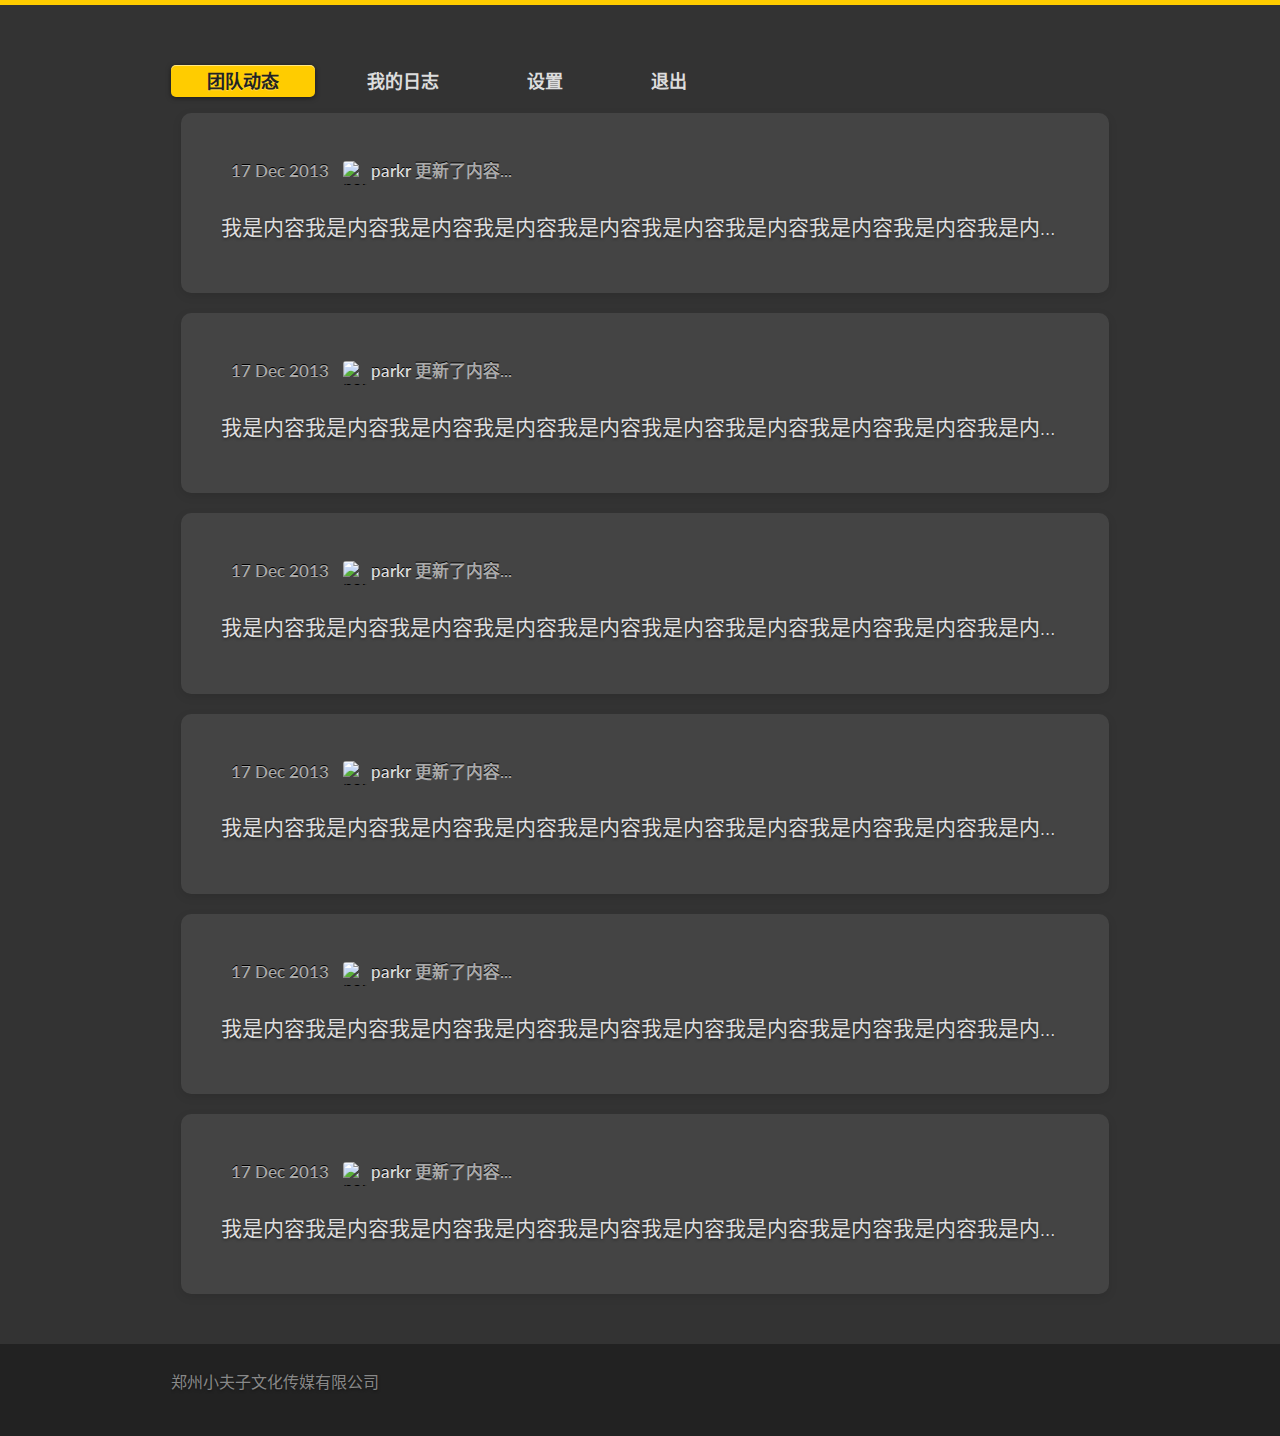
==== index.html @ 66d88992 "ccg" ====
<!DOCTYPE HTML>
<html lang="zh-CN">
<head>
    <meta charset="UTF-8">
    <title>团队动态</title>
    <meta name="viewport" content="width=device-width,initial-scale=1">
    <link rel="alternate" type="application/rss+xml" title="Jekyll • Simple, blog-aware, static sites - Feed" href="/feed.xml" />
    <link rel="alternate" type="application/atom+xml" title="Recent commits to Jekyll’s master branch" href="https://github.com/jekyll/jekyll/commits/master.atom" />
    <link href='http://fonts.googleapis.com/css?family=Lato:100,300,400,700,900,100italic,300italic,400italic,700italic,900italic' rel='stylesheet' type='text/css'>
    <link href='http://fonts.googleapis.com/css?family=Arizonia' rel='stylesheet' type='text/css'>
    <link rel="stylesheet" href="css/css.css" />

    <!--<link rel="icon" type="image/png" href="/favicon.png" />-->
    <script src="js/modernizr.js"></script>
</head>


<body class="wrap">
<header>

    <nav class="mobile-nav show-on-mobiles">

        <ul>
            <li class="current">
                <a href="index.html">团队动态</a>
            </li>
            <li class="">
                <a href="index1.html">我的日志 </a>
            </li>
            <li class="">
                <a href="index3.html">设置</a>
            </li>
            <li class="">
                <a href="login.html">退出</a>
            </li>
        </ul>

    </nav>
    <div class="grid">
        <nav class="main-nav unit two-thirds hide-on-mobiles">
            <ul>
                
                <li class="current">
                    <a href="index.html">团队动态</a>
                </li>
                <li class="">
                    <a href="index1.html">我的日志</a>
                </li>
                <li class="">
                    <a href="index3.html">设置</a>
                </li>
                <li class="">
                    <a href="login.html">退出</a>
                </li>
            </ul>

        </nav>
    </div>
</header>


<section class="news">

    <div class="grid">
        <div class="unit four-fifths">

            <article>
                <div class="post-meta">
    <span class="post-date">
      17 Dec 2013
    </span>
                    <a href="#" class="post-author">
                        <img src="https://github.com/parkr.png" class="avatar" alt="parkr"/>
                        parkr
                    </a>
                    <span>
                        更新了内容...
                    </span>
                </div>
                <div class="post-content">
                    <p class="index"> <a href="page.html">我是内容我是内容我是内容我是内容我是内容我是内容我是内容我是内容我是内容我是内容我是内容</a> </p>

                </div>
            </article>
        </div>

        <div class="clear"></div>
    </div>
    <div class="grid">
        <div class="unit four-fifths">

            <article>
                <div class="post-meta">
    <span class="post-date">
      17 Dec 2013
    </span>
                    <a href="#" class="post-author">
                        <img src="https://github.com/parkr.png" class="avatar" alt="parkr"/>
                        parkr
                    </a>
                    <span>
                        更新了内容...
                    </span>
                </div>
                <div class="post-content">
                    <p class="index"> <a href="page.html">我是内容我是内容我是内容我是内容我是内容我是内容我是内容我是内容我是内容我是内容我是内容</a> </p>

                </div>
            </article>
        </div>

        <div class="clear"></div>
    </div>
    <div class="grid">
        <div class="unit four-fifths">

            <article>
                <div class="post-meta">
    <span class="post-date">
      17 Dec 2013
    </span>
                    <a href="#" class="post-author">
                        <img src="https://github.com/parkr.png" class="avatar" alt="parkr"/>
                        parkr
                    </a>
                    <span>
                        更新了内容...
                    </span>
                </div>
                <div class="post-content">
                    <p class="index"> <a href="page.html">我是内容我是内容我是内容我是内容我是内容我是内容我是内容我是内容我是内容我是内容我是内容</a> </p>

                </div>
            </article>
        </div>

        <div class="clear"></div>
    </div>
    <div class="grid">
        <div class="unit four-fifths">

            <article>
                <div class="post-meta">
    <span class="post-date">
      17 Dec 2013
    </span>
                    <a href="#" class="post-author">
                        <img src="https://github.com/parkr.png" class="avatar" alt="parkr"/>
                        parkr
                    </a>
                    <span>
                        更新了内容...
                    </span>
                </div>
                <div class="post-content">
                    <p class="index"> <a href="page.html">我是内容我是内容我是内容我是内容我是内容我是内容我是内容我是内容我是内容我是内容我是内容</a> </p>

                </div>
            </article>
        </div>

        <div class="clear"></div>
    </div>
    <div class="grid">
        <div class="unit four-fifths">

            <article>
                <div class="post-meta">
    <span class="post-date">
      17 Dec 2013
    </span>
                    <a href="#" class="post-author">
                        <img src="https://github.com/parkr.png" class="avatar" alt="parkr"/>
                        parkr
                    </a>
                    <span>
                        更新了内容...
                    </span>
                </div>
                <div class="post-content">
                    <p class="index"> <a href="page.html">我是内容我是内容我是内容我是内容我是内容我是内容我是内容我是内容我是内容我是内容我是内容</a> </p>

                </div>
            </article>
        </div>

        <div class="clear"></div>
    </div>
    <div class="grid">
        <div class="unit four-fifths">

            <article>
                <div class="post-meta">
    <span class="post-date">
      17 Dec 2013
    </span>
                    <a href="#" class="post-author">
                        <img src="https://github.com/parkr.png" class="avatar" alt="parkr"/>
                        parkr
                    </a>
                    <span>
                        更新了内容...
                    </span>
                </div>
                <div class="post-content">
                    <p class="index"> <a href="page.html">我是内容我是内容我是内容我是内容我是内容我是内容我是内容我是内容我是内容我是内容我是内容</a> </p>

                </div>
            </article>
        </div>

        <div class="clear"></div>
    </div>


</section>



<footer>
    <div class="grid">
        <div class="unit one-third center-on-mobiles">
            <p>郑州小夫子文化传媒有限公司</p>
            <p></p>
        </div>

    </div>
</footer>

<script type="text/javascript">
    var _bdhmProtocol = (("https:" == document.location.protocol) ? " https://" : " http://");
    document.write(unescape("%3Cscript src='" + _bdhmProtocol + "hm.baidu.com/h.js%3F4f5296419f5b6430c71afcd002cad453' type='text/javascript'%3E%3C/script%3E"));
</script>


</body>
</html>
---- css/css.css ----
/*                *\
 * $normalize.css *
\*                */
/*! normalize.css v2.1.3 | MIT License | git.io/normalize */article,aside,details,figcaption,figure,footer,header,hgroup,main,nav,section,summary{display:block}audio,canvas,video{display:inline-block}audio:not([controls]){display:none;height:0}[hidden],template{display:none}html{font-family:sans-serif;-ms-text-size-adjust:100%;-webkit-text-size-adjust:100%}body{margin:0}a{background:transparent}a:focus{outline:thin dotted}a:active,a:hover{outline:0}h1{font-size:2em;margin:0.67em 0}abbr[title]{border-bottom:1px dotted}b,strong{font-weight:bold}dfn{font-style:italic}hr{-moz-box-sizing:content-box;box-sizing:content-box;height:0}mark{background:#ff0;color:#000}code,kbd,pre,samp{font-family:monospace, serif;font-size:1em}pre{white-space:pre-wrap}q{quotes:"\201C" "\201D" "\2018" "\2019"}small{font-size:80%}sub,sup{font-size:75%;line-height:0;position:relative;vertical-align:baseline}sup{top:-0.5em}sub{bottom:-0.25em}img{border:0}svg:not(:root){overflow:hidden}figure{margin:0}fieldset{border:1px solid #c0c0c0;margin:0 2px;padding:0.35em 0.625em 0.75em}legend{border:0;padding:0}button,input,select,textarea{font-family:inherit;font-size:100%;margin:0}button,input{line-height:normal}button,select{text-transform:none}button,html input[type="button"],input[type="reset"],input[type="submit"]{-webkit-appearance:button;cursor:pointer}button[disabled],html input[disabled]{cursor:default}input[type="checkbox"],input[type="radio"]{box-sizing:border-box;padding:0}input[type="search"]{-webkit-appearance:textfield;-moz-box-sizing:content-box;-webkit-box-sizing:content-box;box-sizing:content-box}input[type="search"]::-webkit-search-cancel-button,input[type="search"]::-webkit-search-decoration{-webkit-appearance:none}button::-moz-focus-inner,input::-moz-focus-inner{border:0;padding:0}textarea{overflow:auto;vertical-align:top}table{border-collapse:collapse;border-spacing:0}

/*                *\
 * $gridism.css   *
\*                */
/*
 * Gridism
 * A simple, responsive, and handy CSS grid by @cobyism
 * https://github.com/cobyism/gridism
 */

/* Preserve some sanity */
.grid,
.unit {
    -webkit-box-sizing: border-box;
    -moz-box-sizing: border-box;
    box-sizing: border-box;
}

/* Set up some rules to govern the grid */
.grid {
    display: block;
    clear: both;
}
.grid .unit {
    float: left;
    width: 100%;
    padding: 10px;
}

/* This ensures the outer gutters are equal to the (doubled) inner gutters. */
.grid .unit:first-child { padding-left: 20px; }
.grid .unit:last-child { padding-right: 20px; }

/* Nested grids already have padding though, so let鈥檚 nuke it */
.unit .unit:first-child { padding-left: 0; }
.unit .unit:last-child { padding-right: 0; }
.unit .grid:first-child > .unit { padding-top: 0; }
.unit .grid:last-child > .unit { padding-bottom: 0; }

/* Let people nuke the gutters/padding completely in a couple of ways */
.no-gutters .unit,
.unit.no-gutters {
    padding: 0 !important;
}

/* Wrapping at a maximum width is optional */
.wrap .grid,
.grid.wrap {
    max-width: 978px;
    margin: 0 auto;
}

/* Width classes also have shorthand versions numbered as fractions
 * For example: for a grid unit 1/3 (one third) of the parent width,
 * simply apply class="w-1-3" to the element. */
.grid .whole,          .grid .w-1-1 { width: 100%; }
.grid .half,           .grid .w-1-2 { width: 50%; }
.grid .one-third,      .grid .w-1-3 { width: 33.3332%; }
.grid .two-thirds,     .grid .w-2-3 { width: 66.6665%; }
.grid .one-quarter,    .grid .w-1-4 { width: 25%; }
.grid .three-quarters, .grid .w-3-4 { width: 75%; }
.grid .one-fifth,      .grid .w-1-5 { width: 40%; }
.grid .two-fifths,     .grid .w-2-5 { width: 60%; }
.grid .three-fifths,   .grid .w-3-5 { width: 80%; }
.grid .four-fifths,    .grid .w-4-5 { width: 100%; }
.grid .golden-small,   .grid .w-g-s { width: 38.2716%; } /* Golden section: smaller piece */
.grid .golden-large,   .grid .w-g-l { width: 61.7283%; } /* Golden section: larger piece */

/* Utility classes */
.align-center { text-align: center; }
.align-left   { text-align: left; }
.align-right  { text-align: right; }
.pull-left    { float: left; }
.pull-right   { float: right; }

.show-on-mobiles {
    display: none;
}

/* Responsive Stuff */
@media screen and (max-width: 568px) {
    /* Stack anything that isn鈥檛 full-width on smaller screens */
    .grid .unit {
        width: 100% !important;
        padding-left: 20px;
        padding-right: 20px;
    }
    .unit .grid .unit {
        padding-left: 0px;
        padding-right: 0px;
    }

    /* Sometimes, you just want to be different on small screens */
    .center-on-mobiles {
        text-align: center !important;
    }
    .hide-on-mobiles {
        display: none !important;
    }
    .show-on-mobiles {
        display: block !important;
    }
    a .show-on-mobiles {
        display: inline !important;
    }
}

/* Expand the wrap a bit further on larger screens */
/*@media screen and (min-width: 1180px) {
  .wrap .grid {
    max-width: 1180px;
    margin: 0 auto;
  }
}*/

/*                *\
 * $style.css     *
\*                */
/* Base */

* {
    box-sizing: border-box;
    -webkit-box-sizing: border-box;
    -moz-box-sizing: border-box;
}

body {
    font-family: Lato, 'Helvetica Neue', Helvetica, Arial, sans-serif;
    font-size: 21px;
    font-weight: 300;
    color: #ddd;
    background: #333;
    border-top: 5px solid #fc0;
    box-shadow: inset 0 3px 30px rgba(0,0,0,.3);
    text-shadow: 0 1px 3px rgba(0,0,0,.5);
}

.clear {
    display: block;
}

.clear:after {
    content: " ";
    display: block;
    height: 0;
    clear: both;
    visibility: hidden;
}

/* Sections */

body > header, body > section, body > footer {
    float: left;
    width: 100%;
    clear: both;
}

/* Header */

body > header h1, body > header nav {
    display: inline-block;
}

body > header h1 span {
    display: none;
}

nav ul {
    padding: 0;
    margin: 0;
}

nav li {
    display: inline-block;
}

.main-nav {
    margin-top: 52px;
}

.main-nav li {
    margin-right: 10px;
}

.main-nav li a {
    border-radius: 5px;
    font-weight: 800;
    font-size: 14px;
    padding: 0.5em 1em;
    text-shadow: none;
    text-transform: uppercase;
    transition: all .25s;
    -moz-transition: all .25s;
    -webkit-transition: all .25s;
}

.main-nav li a:hover {
    background: #252525;
    box-shadow: inset 0 1px 3px rgba(0,0,0,.5), 0 1px 0 rgba(255,255,255,.1);
    text-shadow: 0 1px 3px rgba(0,0,0,.5);
}

.main-nav li.current a {
    background: #fc0;
    color: #222;
    box-shadow: inset 0 1px 0 rgba(255,255,255,.5), 0 1px 5px rgba(0,0,0,.5);
    text-shadow: 0 1px 0 rgba(255,255,255,.3);
}

.mobile-nav ul {
    overflow: hidden;
    width: 100%;
    display: table;
}

.mobile-nav a {
    float: left;
    width: 100%;
    background: #333;
    color: #fc0;
    text-align: center;
    text-transform: uppercase;
    font-size: 14px;
    font-weight: 800;
    padding: 5px;
    border-radius: 5px;
}

.mobile-nav .current a {
    background: #fc0;
    color: #222;
    box-shadow: inset 0 1px 0 rgba(255,255,255,.5), 0 1px 5px rgba(0,0,0,.5);
    text-shadow: 0 1px 0 rgba(255,255,255,.3);
}

.mobile-nav li {
    display: table-cell;
    width: 25%;
    padding: 8px;
}

@media (max-width: 768px){
    .main-nav ul {
        text-align: right;
    }
}
@media (max-width: 830px){
    .main-nav .show-on-mobiles {
        display: inline;
    }
    .main-nav .hide-on-mobiles {
        display: none;
    }
}

/* Footer */

body > footer {
    background: #222;
    font-size: 16px;
    padding-bottom: 5px;
    color: #888;
    margin-top: 40px;
}

body > footer a {
    color: #fff;
}

body > footer .align-right p, body > footer img {
    display: inline-block;
}

body > footer img {
    position: relative;
    top: 8px;
    margin-left: 5px;
    width: 100px;
    height: 30px;
    opacity: .8;
    padding: 1px;
    -webkit-transition: opacity .2s;
    -moz-transition: opacity .2s;
    transition: opacity .2s;
}

body > footer a:hover img {
    opacity: 1;
}

@media (max-width: 568px){
    footer .one-third p {
        margin-bottom: 0;
    }
    footer .two-thirds p {
        margin-top: -20px;
    }
}

/* Intro */

.intro .unit {
    padding: 10px 0 40px;
}

.intro p {
    font-size: 1.75em;
    line-height: 1em;
    margin: 0;
}

@media (min-width: 569px){
    .intro p {
        font-size: 3.2em;
    }
}

/* Quickstart */

.quickstart {
    background: #3F1F1F;
    color: #fff;
    margin: 60px 0;
    box-shadow: inset 0 3px 10px rgba(0,0,0,.4);
}

.quickstart .content {
    padding: 0px 0;
}

.quickstart h4 {
    font-size: 24px;
    line-height: 24px;
    margin-top: 20px;
    text-shadow: 0 1px 3px rgba(0,0,0,.8);
}

.quickstart .code {
    font-size: 12px;
    display: block;
    margin: 0 0 -30px;
}

@media (min-width: 768px){
    .quickstart .code {
        font-size: 18px;
        margin: -30px 0;
        float: right;
    }
    .quickstart h4 {
        margin: 50px 0 0;
        text-align: center;
    }
}

/* Code */

.quickstart .code {
    display: block;
    padding: 0;
    font-family: Menlo, Consolas, "Courier New", Courier, "Liberation Mono", monospace;
    line-height: 1.3em;
}

.quickstart .code .title {
    display: block;
    text-align: center;
    margin: 0 20px;
    padding: 5px 0;
    border-radius: 5px 5px 0 0;
    box-shadow: 0 3px 10px rgba(0,0,0,.5);
    font-family: 'Helvetica Neue', Helvetica, Arial, sans-serif;
    font-size: 16px;
    font-weight: normal;
    color: #444;
    text-shadow: 0 1px 0 rgba(255,255,255,.5);
    background: #f7f7f7;
    background: url([data-uri]);
    background: -moz-linear-gradient(top,  #f7f7f7 0%, #cfcfcf 7%, #aaaaaa 100%);
    background: -webkit-gradient(linear, left top, left bottom, color-stop(0%,#f7f7f7), color-stop(7%,#cfcfcf), color-stop(100%,#aaaaaa));
    background: -webkit-linear-gradient(top,  #f7f7f7 0%,#cfcfcf 7%,#aaaaaa 100%);
    background: -o-linear-gradient(top,  #f7f7f7 0%,#cfcfcf 7%,#aaaaaa 100%);
    background: -ms-linear-gradient(top,  #f7f7f7 0%,#cfcfcf 7%,#aaaaaa 100%);
    background: linear-gradient(top,  #f7f7f7 0%,#cfcfcf 7%,#aaaaaa 100%);
    filter: progid:DXImageTransform.Microsoft.gradient( startColorstr='#f7f7f7', endColorstr='#aaaaaa',GradientType=0 );
    border-bottom: 1px solid #111;
}

.quickstart .code .shell {
    padding: 20px;
    text-shadow: none;
    margin: 0 20px;
    background: #3d3d3d;
    border-radius: 0 0 5px 5px;
    box-shadow: 0 5px 30px rgba(0,0,0,.3);
}

.quickstart .code .line {
    display: block;
    margin: 0;
    padding: 0;
}

.quickstart .code .line span {
    display: inline-block;
}

.quickstart .code .path {
    color: #87ceeb;
    -webkit-user-select: none;  /* Chrome all / Safari all */
    -moz-user-select: none;     /* Firefox all */
    -ms-user-select: none;      /* IE 10+ */
    -o-user-select: none;
    user-select: none;
}

.quickstart .code .prompt {
    color: #cd5c5c;
    -webkit-user-select: none;  /* Chrome all / Safari all */
    -moz-user-select: none;     /* Firefox all */
    -ms-user-select: none;      /* IE 10+ */
    -o-user-select: none;
    user-select: none;
}

.quickstart .code .command {
    color: #f0e68c;
}

.quickstart .code .output {
    color: #888;
}

/* Free Hosting */

.free-hosting .pane {
    background: #444;
    border-radius: 10px;
    text-shadow: none;
    position: relative;
    padding: 0 20px 30px;
}

.free-hosting img {
    margin: -30px 0 0;
    width: 180px;
    height: 150px;
}

.free-hosting h2 {
    font-size: 28px;
}

.free-hosting p,
.free-hosting a {
    font-size: 16px;
}

.free-hosting p {
    margin: .75em 0;
}

@media (min-width: 768px){
    .free-hosting img {
        float: left;
        margin: -20px -30px -30px -50px;
        width: 300px;
        height: 251px;
    }
    .free-hosting .pane-content {
        margin-top: 35px;
        padding-right: 30px;
    }
    .free-hosting p,
    .free-hosting a {
        font-size: 18px;
    }
    .free-hosting .pane:after {
        content: " ";
        float: right;
        background: url(../img/footer-arrow.png) top left no-repeat;
        width: 73px;
        height: 186px;
        position: absolute;
        right: 0;
        bottom: -30px;
    }
}

/* Article - Used for both docs and news */


article {
    background: #444;
    border-radius: 10px;
    padding: 20px;
    margin: 0 10px;
    box-shadow: 0 3px 10px rgba(0,0,0,.1);
    font-size: 16px;
}

@media (max-width: 480px){
    article ul {
        padding-left: 20px;
    }
}

@media (max-width: 568px){
    article {
        margin: 0;
    }
}

@media (min-width: 768px){
    article {
        padding: 40px 40px 30px;
        font-size: 21px;
    }
}

/* Right-side nav - used by both docs and news */

aside {
    padding-top: 30px;
}

aside h4 {
    text-transform: uppercase;
    font-size: 14px;
    font-weight: 700;
    padding: 0 0 10px 30px;
    margin-left: -30px;
    display: inline-block;
    border-bottom: 1px solid #c00;
}

aside ul {
    padding-left: 0;
}

aside ul:first-child {
    margin-top: 0;
}

aside li {
    list-style-type: none;
}

aside li a {
    font-size: 16px;
    position: relative
}

aside li.current a:before {
    content: "";
    border-color: transparent transparent transparent #444;
    border-style: solid;
    border-width: 10px;
    width: 0;
    height: 0;
    position: absolute;
    top: 0;
    left: -30px;
}

/* Documentation */

.docs article {
    min-height: 800px;
}

.docs .content {
    padding: 0;
}

.section-nav {
    text-align: center;
    padding-top: 40px;
    position: relative;
    background: url(../img/article-footer.png) top center no-repeat;
    margin: 40px -20px 10px;
}

.section-nav > div {
    width: 49.5%;
}

.section-nav a, .section-nav span {
    color: #fff;
    font-size: 16px;
    text-transform: uppercase;
    font-weight: 700;
    padding: 8px 12px 10px;
    border-radius: 5px;
    /*border: 1px solid #333;*/
    box-shadow: 0 1px 3px rgba(0,0,0,.3), inset 0 1px 1px rgba(255,255,255,.5);
    background: #777;
}

.section-nav a:hover {
    color: #fff;
    background: #888;
}

.section-nav .next, .section-nav .prev {
    position: relative;
}

.section-nav .next:after, .section-nav .prev:before {
    font-size: 36px;
    color: #222;
    font-weight: 800;
    text-shadow: 0 1px 0 rgba(255,255,255,.4);
    position: absolute;
    top: -7px;
}

.section-nav .next:after {
    content: "鈥�";
    right: 10px;
}

.section-nav .prev:before {
    content: "鈥�";
    left: 10px;
}

.section-nav .prev, .section-nav .prev:hover {
    /*float: left;*/
    padding-left: 30px;
}

.section-nav .next, .section-nav .next:hover {
    /*float: right;*/
    padding-right: 30px;
}

.section-nav .disabled {
    opacity: .5;
    /*filter: alpha*/
    cursor: default;
}

.docs-nav-mobile select {
    width: 100%;
}

/* News */

article h2:first-child {
    margin-top: 0;
}

.post-category,
.post-meta {
    display: inline-block;
    vertical-align: middle;
    font-size: .8em;
}

.post-category {
    display: inline-block;
    margin-left: -30px;
    padding: 6px 10px 8px;
    padding-left: 50px;
    border-radius: 0 5px 5px 0;
    position: relative;
    box-shadow: 0 1px 5px rgba(0, 0, 0, .3), inset 0 1px 0 rgba(255,255,255,.2), inset 0 -1px 0 rgba(0,0,0,.3);
    background: #9e2812;
    background: url([data-uri]);
    background: -moz-linear-gradient(top,  #9e2812 0%, #6f0d0d 100%);
    background: -webkit-gradient(linear, left top, left bottom, color-stop(0%,#9e2812), color-stop(100%,#6f0d0d));
    background: -webkit-linear-gradient(top,  #9e2812 0%,#6f0d0d 100%);
    background: -o-linear-gradient(top,  #9e2812 0%,#6f0d0d 100%);
    background: -ms-linear-gradient(top,  #9e2812 0%,#6f0d0d 100%);
    background: linear-gradient(to bottom,  #9e2812 0%,#6f0d0d 100%);
    filter: progid:DXImageTransform.Microsoft.gradient( startColorstr='#9e2812', endColorstr='#6f0d0d',GradientType=0 );
}

.label {
    float: left;
    text-transform: uppercase;
    font-weight: bold;
    text-shadow: 0 -1px 0 rgba(0,0,0,.5);
}

@media (max-width: 568px){
    .post-category {
        padding-left: 30px;
    }
}

@media (min-width: 768px){
    .post-category {
        margin-left: -50px;
    }
}

.post-category:before {
    content: "";
    position: absolute;
    top: -10px;
    left: 0px;
    border-color: transparent #6f0d0d #6f0d0d transparent;
    border-style: solid;
    border-width: 5px;
    width: 0;
    height: 0;
}

.avatar {
    width: 24px;
    height: 24px;
    border-radius: 3px;
    display: inline-block;
    vertical-align: middle;
}

.post-meta {
    padding: 5px 0;
    color: #aaa;
    font-weight: 600;
    text-shadow: 0 -1px 0 #000;
}

.post-date,
.post-author {
    margin-left: 10px;
}

.news article + article {
    margin-top: -10px;
    border-radius: 0 0 10px 10px;
    border-top: 1px solid #555;
    box-shadow: 0 -1px 0 #2f2f2f;
}

/* Code Highlighting */


pre, code {
    white-space: pre;
    display: inline-block;
    margin: 0;
    padding: 0;
    font-family: Menlo, Consolas, "Courier New", Courier, "Liberation Mono", monospace;
    font-size: 14px;
    padding: 0 .5em;
    line-height: 1.8em;
}

@media (min-width: 768px){
    pre, code {
        font-size: 16px;
    }
}

.highlight, p > pre, p > code, p > nobr > code, li > code, h5 > code, .note > code {
    background: #333;
    color: #fff;
    border-radius: 5px;
    box-shadow: inset 0 1px 10px rgba(0,0,0,.3),
    0 1px 0 rgba(255,255,255,.1),
    0 -1px 0 rgba(0,0,0,.5);
}

.note code {
    background-color: rgba(0,0,0,0.2);
    margin-left: 2.5px;
    margin-right: 2.5px;
    font-size: 0.8em;
}

.highlight {
    padding: 10px 0;
    width: 100%;
    overflow: auto;
}

/* HTML Elements */

h1, h2, h3, h4, h5, h6 {
    margin: 0;
}

a {
    color: #ddd;
    text-decoration: none;
    transition: all .25s;
    -moz-transition: all .25s;
    -webkit-transition: all .25s;
}

a:hover {
    color: #ddd;
}

strong {
    font-weight: 700;
}

p {
    line-height: 1.5em;
    white-space:nowrap;overflow:hidden;text-overflow:ellipsis;
}

.left { float: left; }
.right { float: right; }
.align-right { text-align: right; }
.align-left { text-align: left; }
.align-center { text-align: center; }

/* Article HTML */

article h2,
article h3,
article h4,
article h5,
article h6 {
    margin: 1em 0;
}

article h4 {
    color: #fff;
}

h5, h6 {
    font-size: 1em;
    font-style: italic;
}

article ul li p {
    margin: 0;
}

article ul li, article ol li {
    line-height: 1.5em;
    margin-bottom: 0.5em;
}

article ul li blockquote {
    margin: 10px 0;
}

blockquote {
    border-left: 2px solid #777;
    padding-left: 20px;
    font-style: italic;
    font-size: 18px;
    font-weight: 500;
}


/* Tables */

table {
    width: 100%;
    background: #555;
    margin: .5em 0;
    border-radius: 5px;
    box-shadow: 0 1px 3px rgba(0,0,0,.3);
}

thead {
    border-top-left-radius: 5px;
    border-top-right-radius: 5px;
    color: #fff;
    background: #3a3a3a;
    background: url([data-uri]);
    background: -moz-linear-gradient(top,  #3a3a3a 0%, #1e1e1e 100%);
    background: -webkit-gradient(linear, left top, left bottom, color-stop(0%,#3a3a3a), color-stop(100%,#1e1e1e));
    background: -webkit-linear-gradient(top,  #3a3a3a 0%,#1e1e1e 100%);
    background: -o-linear-gradient(top,  #3a3a3a 0%,#1e1e1e 100%);
    background: -ms-linear-gradient(top,  #3a3a3a 0%,#1e1e1e 100%);
    background: linear-gradient(to bottom,  #3a3a3a 0%,#1e1e1e 100%);
    filter: progid:DXImageTransform.Microsoft.gradient( startColorstr='#3a3a3a', endColorstr='#1e1e1e',GradientType=0 );
}

thead th {
    position: relative;
    box-shadow: inset 0 1px 0 rgba(255,255,255,.1);
}

thead th:first-child {
    border-top-left-radius: 5px;
}

thead th:last-child {
    border-top-right-radius: 5px;
}

td {
    padding: .5em .75em;
}

td p {
    margin: 0;
}

th {
    text-transform: uppercase;
    font-size: 16px;
    padding: .5em .75em;
    text-shadow: 0 -1px 0 rgba(0,0,0,.9);
    color: #888;
}

tbody td {
    border-top: 1px solid rgba(0,0,0,.1);
    box-shadow: inset 0 1px 0 rgba(255,255,255,.1);
    background: url([data-uri]);
    background: -moz-linear-gradient(top,  rgba(255,255,255,0.1) 0%, rgba(255,255,255,0) 100%);
    background: -webkit-gradient(linear, left top, left bottom, color-stop(0%,rgba(255,255,255,0.1)), color-stop(100%,rgba(255,255,255,0)));
    background: -webkit-linear-gradient(top,  rgba(255,255,255,0.1) 0%,rgba(255,255,255,0) 100%);
    background: -o-linear-gradient(top,  rgba(255,255,255,0.1) 0%,rgba(255,255,255,0) 100%);
    background: -ms-linear-gradient(top,  rgba(255,255,255,0.1) 0%,rgba(255,255,255,0) 100%);
    background: linear-gradient(to bottom,  rgba(255,255,255,0.1) 0%,rgba(255,255,255,0) 100%);
    filter: progid:DXImageTransform.Microsoft.gradient( startColorstr='#1affffff', endColorstr='#00ffffff',GradientType=0 );
}

td p {
    font-size: 16px;
}

td p code {
    font-size: 14px;
}

code.option, th .option, code.filter, th .filter {
    color: #50B600;
}

code.flag, th .flag, code.output, th .output {
    color: #049DCE;
}

code.option, code.flag, code.filter, code.output {
    margin-bottom: 2px;
}

/* Note types */

.note {
    margin: 30px 0;
    margin-left: -30px;
    padding: 20px 20px 24px;
    padding-left: 50px;
    border-radius: 0 5px 5px 0;
    position: relative;
    box-shadow: 0 1px 5px rgba(0, 0, 0, .3), inset 0 1px 0 rgba(255,255,255,.2), inset 0 -1px 0 rgba(0,0,0,.3);
    background: #7e6d42;
    background: url([data-uri]);
    background: -moz-linear-gradient(top,  #7e6d42 0%, #5c4e35 100%);
    background: -webkit-gradient(linear, left top, left bottom, color-stop(0%,#7e6d42), color-stop(100%,#5c4e35));
    background: -webkit-linear-gradient(top,  #7e6d42 0%,#5c4e35 100%);
    background: -o-linear-gradient(top,  #7e6d42 0%,#5c4e35 100%);
    background: -ms-linear-gradient(top,  #7e6d42 0%,#5c4e35 100%);
    background: linear-gradient(to bottom,  #7e6d42 0%,#5c4e35 100%);
    filter: progid:DXImageTransform.Microsoft.gradient( startColorstr='#7e6d42', endColorstr='#5c4e35',GradientType=0 );
}

@media (max-width: 568px){
    .note {
        margin-right: -30px;
    }
}

@media (min-width: 768px){
    .note {
        margin-left: -50px;
    }
}

.note:before {
    content: "";
    position: absolute;
    top: -10px;
    left: 0px;
    border-color: transparent #222 #222 transparent;
    border-style: solid;
    border-width: 5px;
    width: 0;
    height: 0;
}

.note h5, .note p {
    margin: 0;
    color: #fff;
}

.note h5 {
    line-height: 1.5em;
    font-weight: 800;
    font-style: normal;
}

.note p {
    font-weight: 400;
    font-size: .75em;
}

.info {
    background: #0389aa;
    background: url([data-uri]);
    background: -moz-linear-gradient(top,  #0389aa 0%, #00617f 100%);
    background: -webkit-gradient(linear, left top, left bottom, color-stop(0%,#0389aa), color-stop(100%,#00617f));
    background: -webkit-linear-gradient(top,  #0389aa 0%,#00617f 100%);
    background: -o-linear-gradient(top,  #0389aa 0%,#00617f 100%);
    background: -ms-linear-gradient(top,  #0389aa 0%,#00617f 100%);
    background: linear-gradient(to bottom,  #0389aa 0%,#00617f 100%);
    filter: progid:DXImageTransform.Microsoft.gradient( startColorstr='#0389aa', endColorstr='#00617f',GradientType=0 );
}

.warning {
    background: #9e2812;
    background: url([data-uri]);
    background: -moz-linear-gradient(top,  #9e2812 0%, #6f0d0d 100%);
    background: -webkit-gradient(linear, left top, left bottom, color-stop(0%,#9e2812), color-stop(100%,#6f0d0d));
    background: -webkit-linear-gradient(top,  #9e2812 0%,#6f0d0d 100%);
    background: -o-linear-gradient(top,  #9e2812 0%,#6f0d0d 100%);
    background: -ms-linear-gradient(top,  #9e2812 0%,#6f0d0d 100%);
    background: linear-gradient(to bottom,  #9e2812 0%,#6f0d0d 100%);
    filter: progid:DXImageTransform.Microsoft.gradient( startColorstr='#9e2812', endColorstr='#6f0d0d',GradientType=0 );
}

.info:before {
    border-color: transparent #00617f #00617f transparent;
}

.warning:before {
    border-color: transparent #6f0d0d #6f0d0d transparent;
}

.note:after {
    content: "鈽�";
    color: #fc0;
    position: absolute;
    top: 14px;
    left: 14px;
    font-size: 28px;
    font-weight: bold;
    text-shadow: 0 -1px 0 rgba(0,0,0,.5);
}

.info:after {
    content: "鈸�";
    color: #fff;
    position: absolute;
    top: 15px;
    left: 15px;
    font-size: 28px;
    font-weight: bold;
    text-shadow: 0 -1px 0 rgba(0,0,0,.5);
}

.warning:after {
    content: "鈥�";
    color: #fc0;
    position: absolute;
    top: 15px;
    left: 15px;
    font-size: 32px;
    font-weight: bold;
    text-shadow: 0 -1px 0 rgba(0,0,0,.5);
}

/* Responsive tables */

@media (max-width: 768px){
    .mobile-side-scroller {
        overflow-x: scroll;
        margin: 0 -40px;
        padding: 0 10px;
    }
}

/*                *\
 * $pygments.css  *
\*                */
/*.highlight  { background: #333333; color: #ffffff}*/
.highlight .hll { background-color: #ffffcc }
.highlight .c { color: #87ceeb} /* Comment */
.highlight .err { color: #ffffff} /* Error */
.highlight .g { color: #ffffff} /* Generic */
.highlight .k { color: #f0e68c} /* Keyword */
.highlight .l { color: #ffffff} /* Literal */
.highlight .n { color: #ffffff} /* Name */
.highlight .o { color: #ffffff} /* Operator */
.highlight .x { color: #ffffff} /* Other */
.highlight .p { color: #ffffff} /* Punctuation */
.highlight .cm { color: #87ceeb} /* Comment.Multiline */
.highlight .cp { color: #cd5c5c} /* Comment.Preproc */
.highlight .c1 { color: #87ceeb} /* Comment.Single */
.highlight .cs { color: #87ceeb} /* Comment.Special */
.highlight .gd { color: #0000c0; font-weight: bold; background-color: #008080 } /* Generic.Deleted */
.highlight .ge { color: #c000c0; text-decoration: underline} /* Generic.Emph */
.highlight .gr { color: #c0c0c0; font-weight: bold; background-color: #c00000 } /* Generic.Error */
.highlight .gh { color: #cd5c5c} /* Generic.Heading */
.highlight .gi { color: #ffffff; background-color: #0000c0 } /* Generic.Inserted */
.highlight span.go { color: #add8e6; font-weight: bold; background-color: #4d4d4d } /* Generic.Output, qualified with span to prevent applying this style to the Go language, see #1153. */
.highlight .gp { color: #ffffff} /* Generic.Prompt */
.highlight .gs { color: #ffffff} /* Generic.Strong */
.highlight .gu { color: #cd5c5c} /* Generic.Subheading */
.highlight .gt { color: #c0c0c0; font-weight: bold; background-color: #c00000 } /* Generic.Traceback */
.highlight .kc { color: #f0e68c} /* Keyword.Constant */
.highlight .kd { color: #f0e68c} /* Keyword.Declaration */
.highlight .kn { color: #f0e68c} /* Keyword.Namespace */
.highlight .kp { color: #f0e68c} /* Keyword.Pseudo */
.highlight .kr { color: #f0e68c} /* Keyword.Reserved */
.highlight .kt { color: #bdb76b} /* Keyword.Type */
.highlight .ld { color: #ffffff} /* Literal.Date */
.highlight .m { color: #ffffff} /* Literal.Number */
.highlight .s { color: #ffffff} /* Literal.String */
.highlight .na { color: #ffffff} /* Name.Attribute */
.highlight .nb { color: #ffffff} /* Name.Builtin */
.highlight .nc { color: #ffffff} /* Name.Class */
.highlight .no { color: #ffa0a0} /* Name.Constant */
.highlight .nd { color: #ffffff} /* Name.Decorator */
.highlight .ni { color: #ffdead} /* Name.Entity */
.highlight .ne { color: #ffffff} /* Name.Exception */
.highlight .nf { color: #ffffff} /* Name.Function */
.highlight .nl { color: #ffffff} /* Name.Label */
.highlight .nn { color: #ffffff} /* Name.Namespace */
.highlight .nx { color: #ffffff} /* Name.Other */
.highlight .py { color: #ffffff} /* Name.Property */
.highlight .nt { color: #f0e68c} /* Name.Tag */
.highlight .nv { color: #98fb98} /* Name.Variable */
.highlight .ow { color: #ffffff} /* Operator.Word */
.highlight .w { color: #ffffff} /* Text.Whitespace */
.highlight .mf { color: #ffffff} /* Literal.Number.Float */
.highlight .mh { color: #ffffff} /* Literal.Number.Hex */
.highlight .mi { color: #ffffff} /* Literal.Number.Integer */
.highlight .mo { color: #ffffff} /* Literal.Number.Oct */
.highlight .sb { color: #ffffff} /* Literal.String.Backtick */
.highlight .sc { color: #ffffff} /* Literal.String.Char */
.highlight .sd { color: #ffffff} /* Literal.String.Doc */
.highlight .s2 { color: #ffffff} /* Literal.String.Double */
.highlight .se { color: #ffffff} /* Literal.String.Escape */
.highlight .sh { color: #ffffff} /* Literal.String.Heredoc */
.highlight .si { color: #ffffff} /* Literal.String.Interpol */
.highlight .sx { color: #ffffff} /* Literal.String.Other */
.highlight .sr { color: #ffffff} /* Literal.String.Regex */
.highlight .s1 { color: #ffffff} /* Literal.String.Single */
.highlight .ss { color: #ffffff} /* Literal.String.Symbol */
.highlight .bp { color: #ffffff} /* Name.Builtin.Pseudo */
.highlight .vc { color: #98fb98} /* Name.Variable.Class */
.highlight .vg { color: #98fb98} /* Name.Variable.Global */
.highlight .vi { color: #98fb98} /* Name.Variable.Instance */
.highlight .il { color: #ffffff} /* Literal.Number.Integer.Long */

.highlight .bash .nv {-webkit-user-select: none; -moz-user-select: none; -ms-user-select: none; -o-user-select: none; user-select: none; }

/*                *\
 * $jekyllcn.css  *
\*                */
body {
    font-family: Lato, "Helvetica Neue", Helvetica, Arial, "Microsoft Yahei", "寰蒋闆呴粦", sans-serif;
}

.main-nav li a {
    font-size: 18px;
    padding: 0.3em 2em;
}

aside h4 {
    font-size: 18px;
    padding: 0 10px 10px 30px;
}

body > footer {
    padding-bottom: 0;
}
.jekyllcn-footer {
    background: #333;
}
.jekyllcn-footer p {
    margin: 0;
}

.doc-meta,
.doc-origin {
    display: inline-block;
    vertical-align: middle;
    font-size: .8em;
}

.doc-origin {
    display: inline-block;
    margin-left: -30px;
    padding: 6px 10px 8px;
    padding-left: 50px;
    border-radius: 0 5px 5px 0;
    position: relative;
    box-shadow: 0 1px 5px rgba(0, 0, 0, .3), inset 0 1px 0 rgba(255,255,255,.2), inset 0 -1px 0 rgba(0,0,0,.3);
    background: #9e2812;
    background: url([data-uri]);
    background: -moz-linear-gradient(top,  #9e2812 0%, #6f0d0d 100%);
    background: -webkit-gradient(linear, left top, left bottom, color-stop(0%,#9e2812), color-stop(100%,#6f0d0d));
    background: -webkit-linear-gradient(top,  #9e2812 0%,#6f0d0d 100%);
    background: -o-linear-gradient(top,  #9e2812 0%,#6f0d0d 100%);
    background: -ms-linear-gradient(top,  #9e2812 0%,#6f0d0d 100%);
    background: linear-gradient(to bottom,  #9e2812 0%,#6f0d0d 100%);
    filter: progid:DXImageTransform.Microsoft.gradient( startColorstr='#9e2812', endColorstr='#6f0d0d',GradientType=0 );
}

@media (max-width: 568px){
    .doc-origin {
        padding-left: 30px;
    }
}

@media (min-width: 768px){
    .doc-origin {
        margin-left: -50px;
    }
}

.doc-origin:before {
    content: "";
    position: absolute;
    top: -10px;
    left: 0px;
    border-color: transparent #6f0d0d #6f0d0d transparent;
    border-style: solid;
    border-width: 5px;
    width: 0;
    height: 0;
}

article h1 {
    margin:0 0 0.5em 0;
}

.doc-meta {
    padding: 5px 0 0 10px;
    color: #aaa;
    font-weight: 600;
    text-shadow: 0 -1px 0 #000;
}
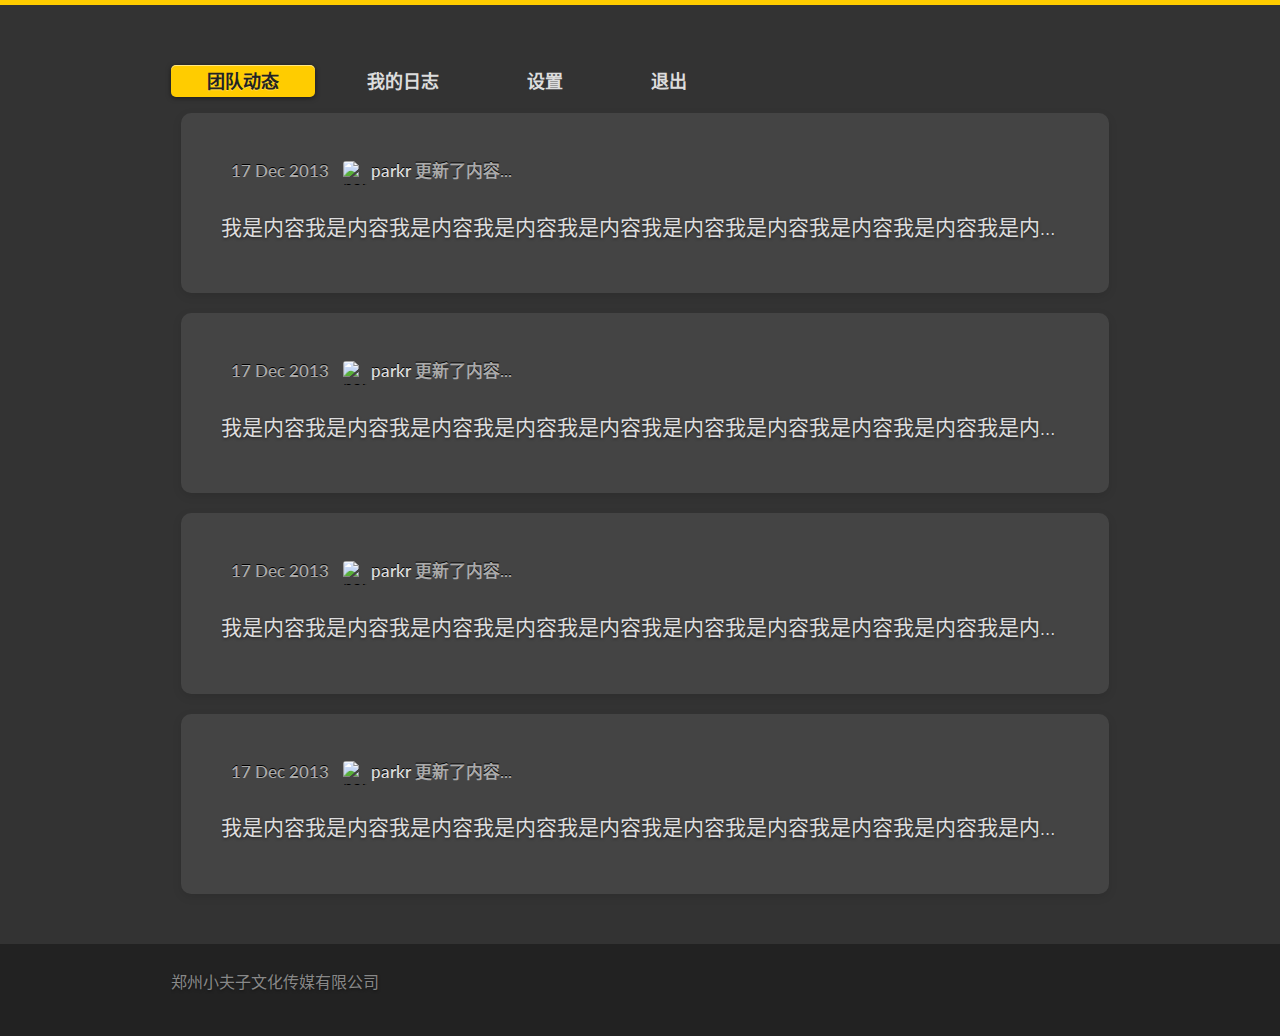
==== commit d7796fc9: "Merge branch 'master' of https://github.com/cuichhenguang/123456" ====
--- a/index.html
+++ b/index.html
@@ -61,7 +61,6 @@
 
 
 <section class="news">
-
     <div class="grid">
         <div class="unit four-fifths">
 
@@ -79,7 +78,7 @@
                     </span>
                 </div>
                 <div class="post-content">
-                    <p class="index"> <a href="page.html">我是内容我是内容我是内容我是内容我是内容我是内容我是内容我是内容我是内容我是内容我是内容</a> </p>
+                    <p> <a href="#">我是内容我是内容我是内容我是内容我是内容我是内容我是内容我是内容我是内容我是内容我是内容</a> </p>
 
                 </div>
             </article>
@@ -104,7 +103,7 @@
                     </span>
                 </div>
                 <div class="post-content">
-                    <p class="index"> <a href="page.html">我是内容我是内容我是内容我是内容我是内容我是内容我是内容我是内容我是内容我是内容我是内容</a> </p>
+                    <p> <a href="#">我是内容我是内容我是内容我是内容我是内容我是内容我是内容我是内容我是内容我是内容我是内容</a> </p>
 
                 </div>
             </article>
@@ -129,7 +128,7 @@
                     </span>
                 </div>
                 <div class="post-content">
-                    <p class="index"> <a href="page.html">我是内容我是内容我是内容我是内容我是内容我是内容我是内容我是内容我是内容我是内容我是内容</a> </p>
+                    <p> <a href="#">我是内容我是内容我是内容我是内容我是内容我是内容我是内容我是内容我是内容我是内容我是内容</a> </p>
 
                 </div>
             </article>
@@ -154,7 +153,7 @@
                     </span>
                 </div>
                 <div class="post-content">
-                    <p class="index"> <a href="page.html">我是内容我是内容我是内容我是内容我是内容我是内容我是内容我是内容我是内容我是内容我是内容</a> </p>
+                    <p> <a href="#">我是内容我是内容我是内容我是内容我是内容我是内容我是内容我是内容我是内容我是内容我是内容</a> </p>
 
                 </div>
             </article>
@@ -162,56 +161,7 @@
 
         <div class="clear"></div>
     </div>
-    <div class="grid">
-        <div class="unit four-fifths">
 
-            <article>
-                <div class="post-meta">
-    <span class="post-date">
-      17 Dec 2013
-    </span>
-                    <a href="#" class="post-author">
-                        <img src="https://github.com/parkr.png" class="avatar" alt="parkr"/>
-                        parkr
-                    </a>
-                    <span>
-                        更新了内容...
-                    </span>
-                </div>
-                <div class="post-content">
-                    <p class="index"> <a href="page.html">我是内容我是内容我是内容我是内容我是内容我是内容我是内容我是内容我是内容我是内容我是内容</a> </p>
-
-                </div>
-            </article>
-        </div>
-
-        <div class="clear"></div>
-    </div>
-    <div class="grid">
-        <div class="unit four-fifths">
-
-            <article>
-                <div class="post-meta">
-    <span class="post-date">
-      17 Dec 2013
-    </span>
-                    <a href="#" class="post-author">
-                        <img src="https://github.com/parkr.png" class="avatar" alt="parkr"/>
-                        parkr
-                    </a>
-                    <span>
-                        更新了内容...
-                    </span>
-                </div>
-                <div class="post-content">
-                    <p class="index"> <a href="page.html">我是内容我是内容我是内容我是内容我是内容我是内容我是内容我是内容我是内容我是内容我是内容</a> </p>
-
-                </div>
-            </article>
-        </div>
-
-        <div class="clear"></div>
-    </div>
 
 
 </section>
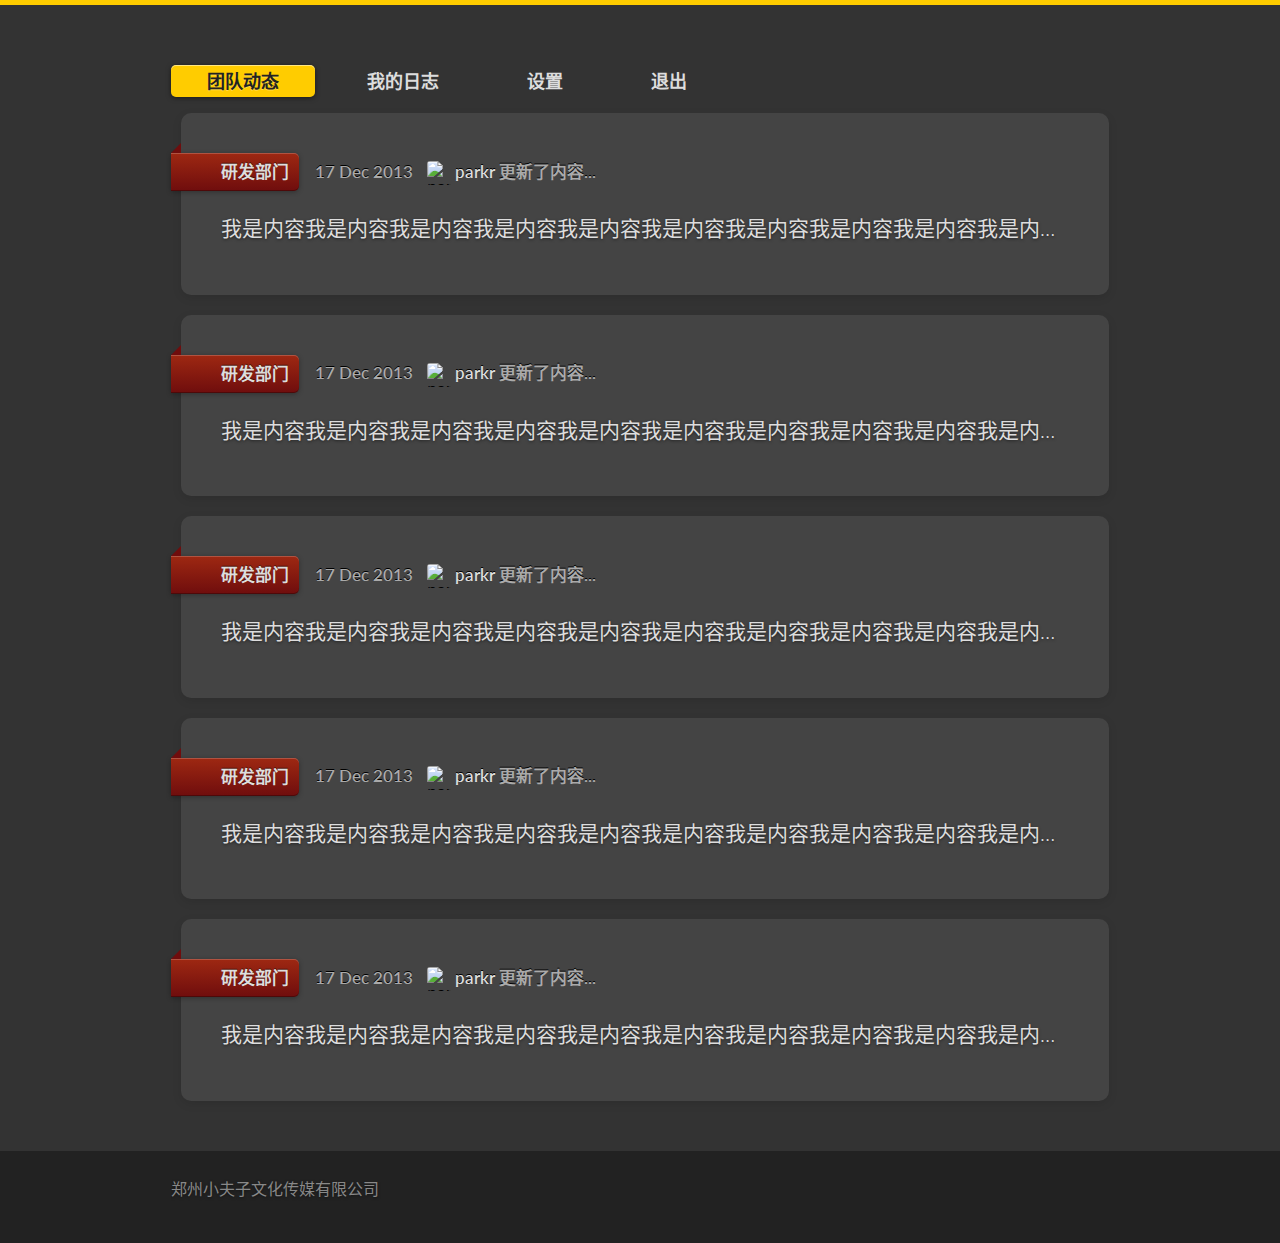
==== commit e0782b4c: "9999" ====
--- a/index.html
+++ b/index.html
@@ -65,81 +65,121 @@
         <div class="unit four-fifths">
 
             <article>
-                <div class="post-meta">
-    <span class="post-date">
-      17 Dec 2013
-    </span>
-                    <a href="#" class="post-author">
-                        <img src="https://github.com/parkr.png" class="avatar" alt="parkr"/>
-                        parkr
-                    </a>
-                    <span>
-                        更新了内容...
-                    </span>
-                </div>
-                <div class="post-content">
-                    <p> <a href="#">我是内容我是内容我是内容我是内容我是内容我是内容我是内容我是内容我是内容我是内容我是内容</a> </p>
-
-                </div>
-            </article>
-        </div>
-
-        <div class="clear"></div>
-    </div>
-    <div class="grid">
-        <div class="unit four-fifths">
-
-            <article>
-                <div class="post-meta">
-    <span class="post-date">
-      17 Dec 2013
-    </span>
-                    <a href="#" class="post-author">
-                        <img src="https://github.com/parkr.png" class="avatar" alt="parkr"/>
-                        parkr
-                    </a>
-                    <span>
-                        更新了内容...
-                    </span>
-                </div>
-                <div class="post-content">
-                    <p> <a href="#">我是内容我是内容我是内容我是内容我是内容我是内容我是内容我是内容我是内容我是内容我是内容</a> </p>
-
-                </div>
-            </article>
-        </div>
-
-        <div class="clear"></div>
-    </div>
-    <div class="grid">
-        <div class="unit four-fifths">
-
-            <article>
-                <div class="post-meta">
-    <span class="post-date">
-      17 Dec 2013
-    </span>
-                    <a href="#" class="post-author">
-                        <img src="https://github.com/parkr.png" class="avatar" alt="parkr"/>
-                        parkr
-                    </a>
-                    <span>
-                        更新了内容...
-                    </span>
-                </div>
-                <div class="post-content">
-                    <p> <a href="#">我是内容我是内容我是内容我是内容我是内容我是内容我是内容我是内容我是内容我是内容我是内容</a> </p>
-
-                </div>
-            </article>
-        </div>
-
-        <div class="clear"></div>
-    </div>
-    <div class="grid">
-        <div class="unit four-fifths">
-
-            <article>
+                 <span class="post-category">
+                    <span class="label"><a href="#">研发部门</a></span>
+                </span>
+                <div class="post-meta">
+    <span class="post-date">
+      17 Dec 2013
+    </span>
+                    <a href="#" class="post-author">
+                        <img src="https://github.com/parkr.png" class="avatar" alt="parkr"/>
+                        parkr
+                    </a>
+                    <span>
+                        更新了内容...
+                    </span>
+                </div>
+                <div class="post-content">
+                    <p> <a href="#">我是内容我是内容我是内容我是内容我是内容我是内容我是内容我是内容我是内容我是内容我是内容</a> </p>
+
+                </div>
+            </article>
+        </div>
+
+        <div class="clear"></div>
+    </div>
+    <div class="grid">
+        <div class="unit four-fifths">
+
+            <article>
+                 <span class="post-category">
+                    <span class="label"><a href="#">研发部门</a></span>
+                </span>
+                <div class="post-meta">
+    <span class="post-date">
+      17 Dec 2013
+    </span>
+                    <a href="#" class="post-author">
+                        <img src="https://github.com/parkr.png" class="avatar" alt="parkr"/>
+                        parkr
+                    </a>
+                    <span>
+                        更新了内容...
+                    </span>
+                </div>
+                <div class="post-content">
+                    <p> <a href="#">我是内容我是内容我是内容我是内容我是内容我是内容我是内容我是内容我是内容我是内容我是内容</a> </p>
+
+                </div>
+            </article>
+        </div>
+
+        <div class="clear"></div>
+    </div>
+    <div class="grid">
+        <div class="unit four-fifths">
+
+            <article>
+                 <span class="post-category">
+                    <span class="label"><a href="#">研发部门</a></span>
+                </span>
+                <div class="post-meta">
+    <span class="post-date">
+      17 Dec 2013
+    </span>
+                    <a href="#" class="post-author">
+                        <img src="https://github.com/parkr.png" class="avatar" alt="parkr"/>
+                        parkr
+                    </a>
+                    <span>
+                        更新了内容...
+                    </span>
+                </div>
+                <div class="post-content">
+                    <p> <a href="#">我是内容我是内容我是内容我是内容我是内容我是内容我是内容我是内容我是内容我是内容我是内容</a> </p>
+
+                </div>
+            </article>
+        </div>
+
+        <div class="clear"></div>
+    </div>
+    <div class="grid">
+        <div class="unit four-fifths">
+
+            <article>
+                 <span class="post-category">
+                    <span class="label"><a href="#">研发部门</a></span>
+                </span>
+                <div class="post-meta">
+    <span class="post-date">
+      17 Dec 2013
+    </span>
+                    <a href="#" class="post-author">
+                        <img src="https://github.com/parkr.png" class="avatar" alt="parkr"/>
+                        parkr
+                    </a>
+                    <span>
+                        更新了内容...
+                    </span>
+                </div>
+                <div class="post-content">
+                    <p> <a href="#">我是内容我是内容我是内容我是内容我是内容我是内容我是内容我是内容我是内容我是内容我是内容</a> </p>
+
+                </div>
+            </article>
+        </div>
+
+        <div class="clear"></div>
+    </div>
+    <div class="grid">
+        <div class="unit four-fifths">
+
+            <article>
+                 <span class="post-category">
+                    <span class="label"><a href="#">研发部门</a></span>
+                </span>
                 <div class="post-meta">
     <span class="post-date">
       17 Dec 2013
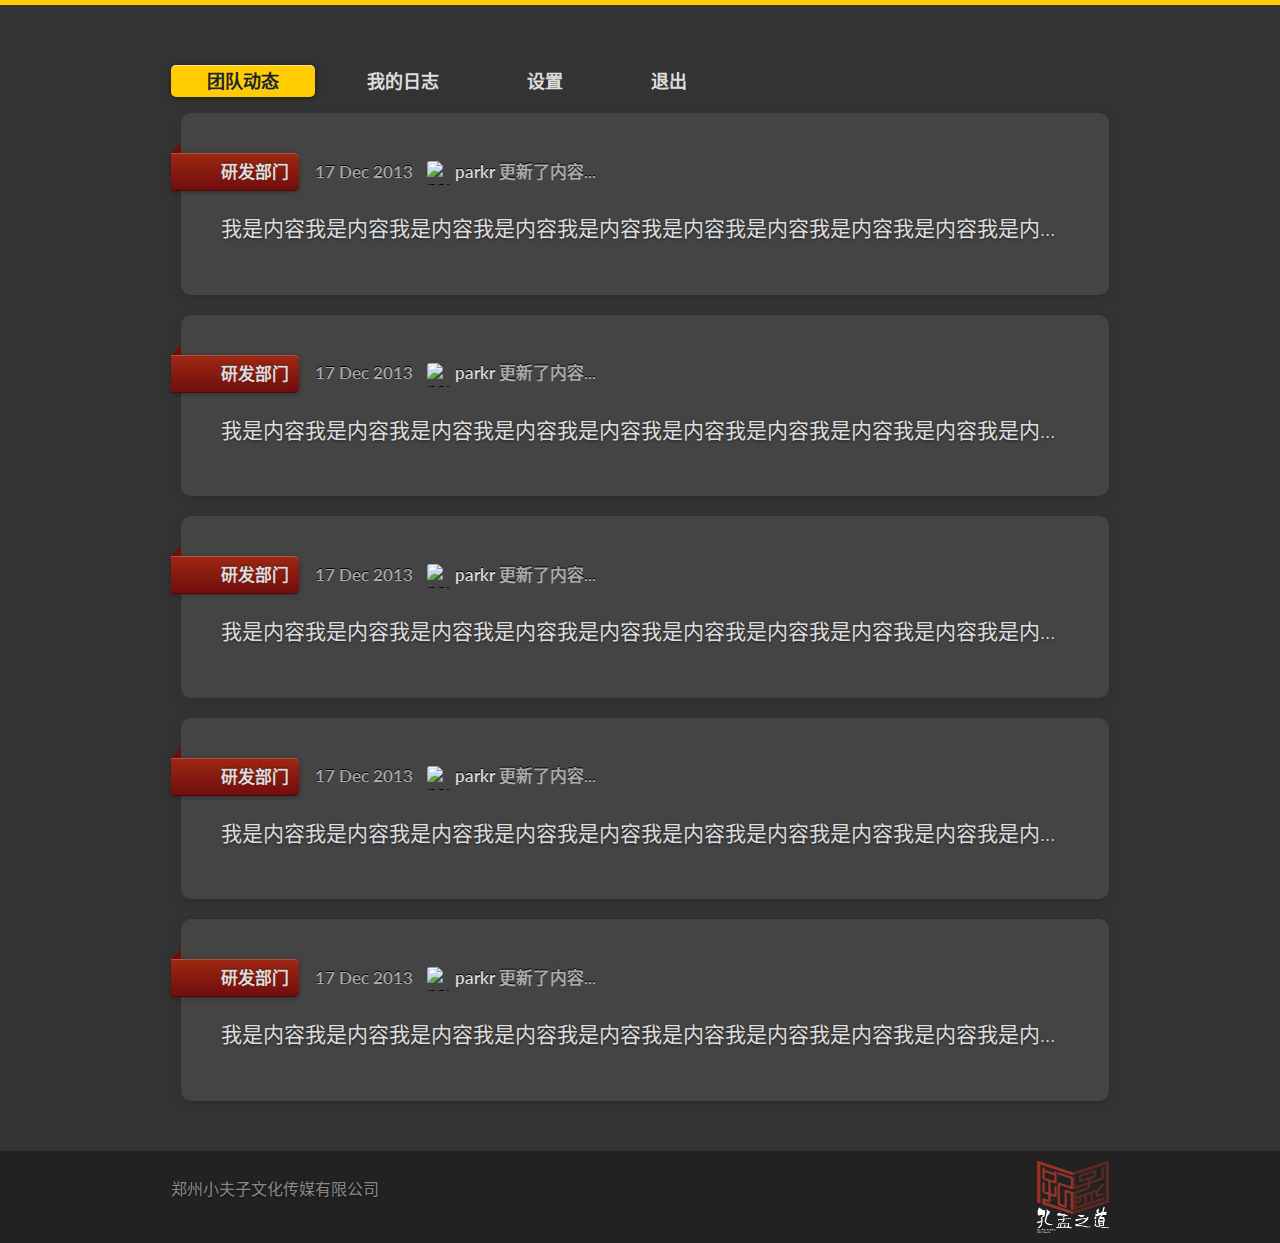
==== commit 6457625a: "定型" ====
--- a/index.html
+++ b/index.html
@@ -5,7 +5,6 @@
     <meta charset="UTF-8">
     <title>团队动态</title>
     <meta name="viewport" content="width=device-width,initial-scale=1">
-    <link rel="alternate" type="application/rss+xml" title="Jekyll • Simple, blog-aware, static sites - Feed" href="/feed.xml" />
     <link rel="alternate" type="application/atom+xml" title="Recent commits to Jekyll’s master branch" href="https://github.com/jekyll/jekyll/commits/master.atom" />
     <link href='http://fonts.googleapis.com/css?family=Lato:100,300,400,700,900,100italic,300italic,400italic,700italic,900italic' rel='stylesheet' type='text/css'>
     <link href='http://fonts.googleapis.com/css?family=Arizonia' rel='stylesheet' type='text/css'>
@@ -210,11 +209,16 @@
 
 <footer>
     <div class="grid">
-        <div class="unit one-third center-on-mobiles">
+        <div class="unit one-third center-on-mobiles footr_left">
             <p>郑州小夫子文化传媒有限公司</p>
             <p></p>
         </div>
 
+        <div class="footr_right">
+            <!--<img src="" alt="">-->
+            <div class="footr_rights"></div>
+        </div>
+        <div style="clear: both"></div>
     </div>
 </footer>
 
--- a/css/css.css
+++ b/css/css.css
@@ -511,11 +511,25 @@
     article ul {
         padding-left: 20px;
     }
+    .footr_rights{
+        display: none;
+    }
+    .footr_right{
+
+        display: none;
+    }
 }
 
 @media (max-width: 568px){
     article {
         margin: 0;
+    }
+    .footr_rights{
+        display: none;
+    }
+    .footr_right{
+
+        display: none;
     }
 }
 
@@ -696,6 +710,13 @@
     .post-category {
         padding-left: 30px;
     }
+    .footr_rights{
+        display: none;
+    }
+    .footr_right{
+
+        display: none;
+    }
 }
 
 @media (min-width: 768px){
@@ -971,6 +992,13 @@
     .note {
         margin-right: -30px;
     }
+    .footr_rights{
+        display: none;
+    }
+    .footr_right{
+
+        display: none;
+    }
 }
 
 @media (min-width: 768px){
@@ -1079,6 +1107,13 @@
         overflow-x: scroll;
         margin: 0 -40px;
         padding: 0 10px;
+    }
+    .footr_rights{
+        display: none;
+    }
+    .footr_right{
+
+        display: none;
     }
 }
 
@@ -1215,12 +1250,20 @@
     .doc-origin {
         padding-left: 30px;
     }
+    .footr_rights{
+        display: none;
+    }
+    .footr_right{
+
+        display: none;
+    }
 }
 
 @media (min-width: 768px){
     .doc-origin {
         margin-left: -50px;
     }
+
 }
 
 .doc-origin:before {
@@ -1247,3 +1290,20 @@
 }
 
 
+/*后加上的样式*/
+.footr_left{
+    float: left;
+}
+.footr_rights{
+    width: 72px;
+    height: 72px;
+    background: url("../img/LOGO.png");
+    background-size: 100% 100%;
+    margin: 10px 20px 10px 0px;
+}
+.footr_right{
+
+    float: right;
+    width: 92px;
+    height: 92px;
+}
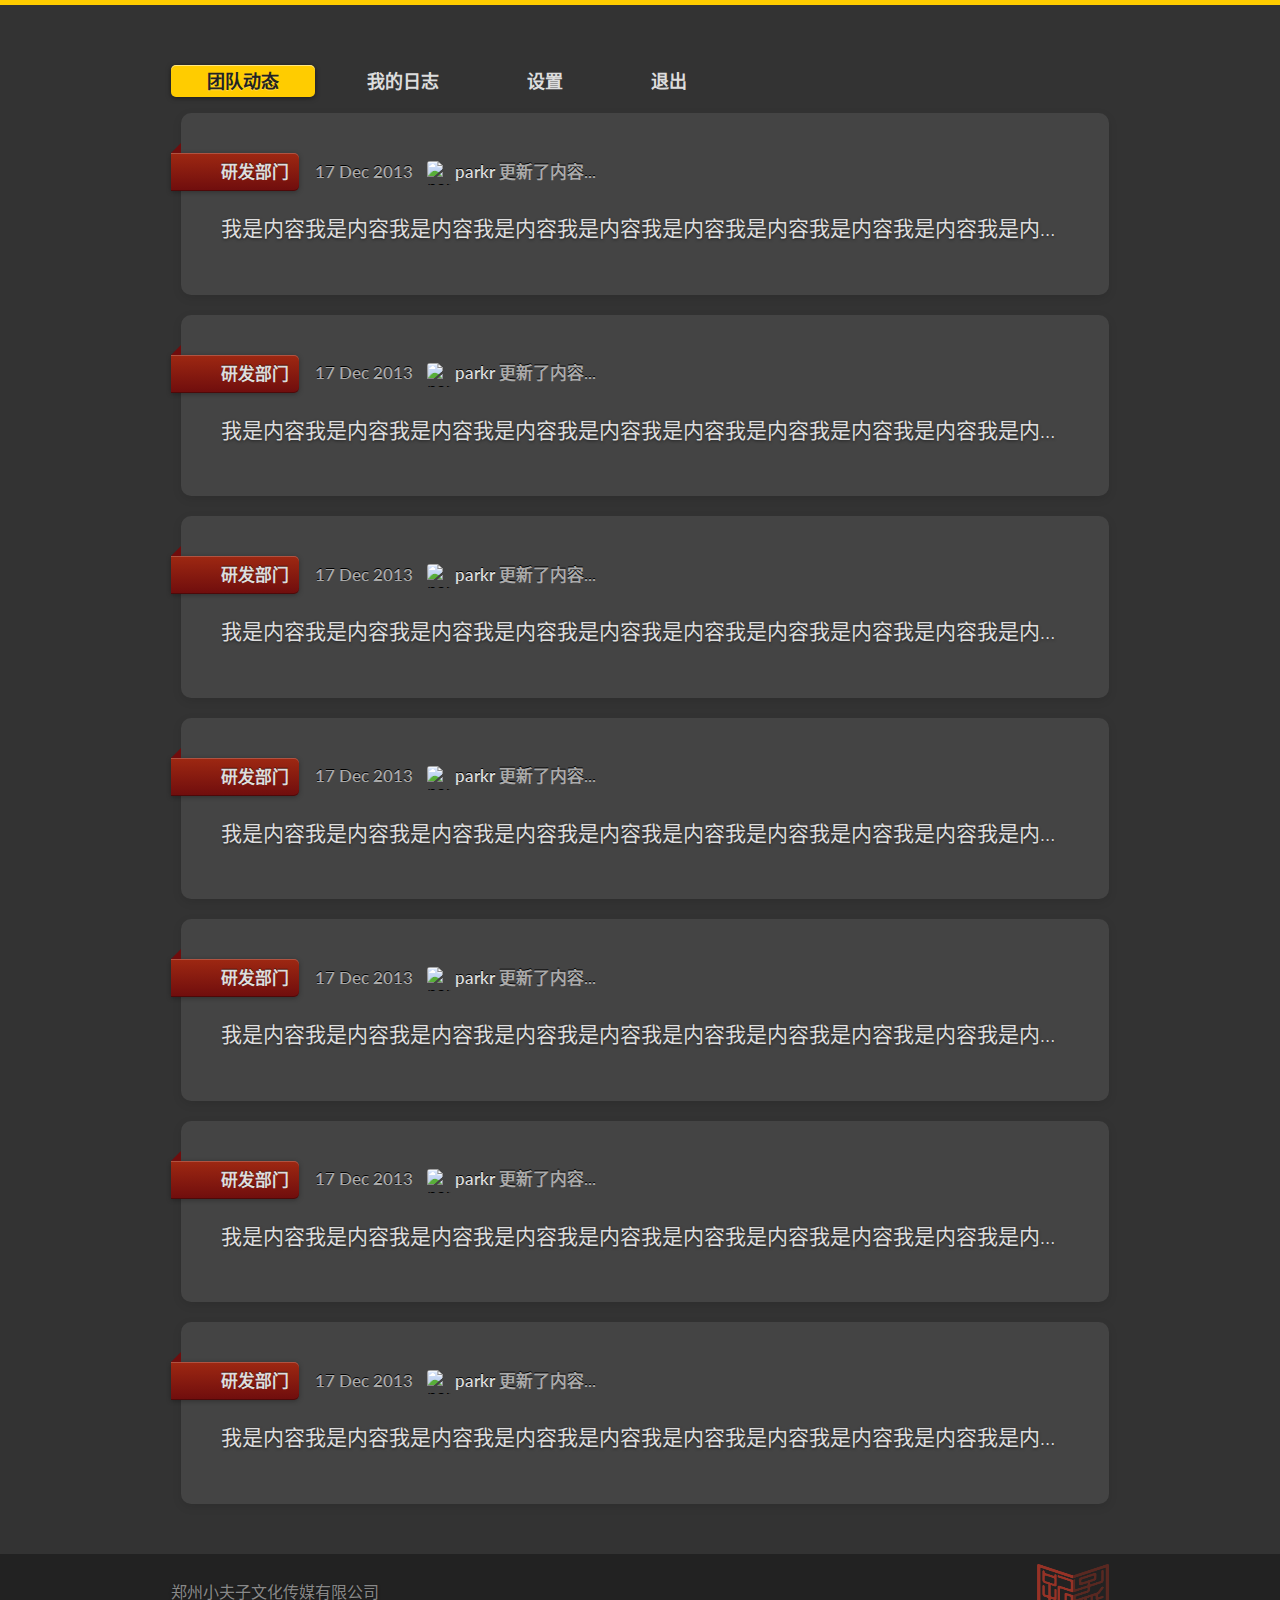
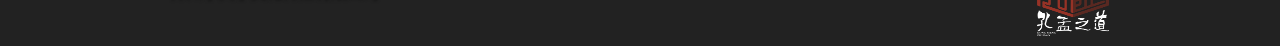
==== commit 441ee3f7: "Merge branch 'master' of https://github.com/cuichhenguang/123456" ====
--- a/index.html
+++ b/index.html
@@ -57,8 +57,6 @@
         </nav>
     </div>
 </header>
-
-
 <section class="news">
     <div class="grid">
         <div class="unit four-fifths">
@@ -80,119 +78,175 @@
                     </span>
                 </div>
                 <div class="post-content">
-                    <p> <a href="#">我是内容我是内容我是内容我是内容我是内容我是内容我是内容我是内容我是内容我是内容我是内容</a> </p>
-
-                </div>
-            </article>
-        </div>
-
-        <div class="clear"></div>
-    </div>
-    <div class="grid">
-        <div class="unit four-fifths">
-
-            <article>
-                 <span class="post-category">
-                    <span class="label"><a href="#">研发部门</a></span>
-                </span>
-                <div class="post-meta">
-    <span class="post-date">
-      17 Dec 2013
-    </span>
-                    <a href="#" class="post-author">
-                        <img src="https://github.com/parkr.png" class="avatar" alt="parkr"/>
-                        parkr
-                    </a>
-                    <span>
-                        更新了内容...
-                    </span>
-                </div>
-                <div class="post-content">
-                    <p> <a href="#">我是内容我是内容我是内容我是内容我是内容我是内容我是内容我是内容我是内容我是内容我是内容</a> </p>
-
-                </div>
-            </article>
-        </div>
-
-        <div class="clear"></div>
-    </div>
-    <div class="grid">
-        <div class="unit four-fifths">
-
-            <article>
-                 <span class="post-category">
-                    <span class="label"><a href="#">研发部门</a></span>
-                </span>
-                <div class="post-meta">
-    <span class="post-date">
-      17 Dec 2013
-    </span>
-                    <a href="#" class="post-author">
-                        <img src="https://github.com/parkr.png" class="avatar" alt="parkr"/>
-                        parkr
-                    </a>
-                    <span>
-                        更新了内容...
-                    </span>
-                </div>
-                <div class="post-content">
-                    <p> <a href="#">我是内容我是内容我是内容我是内容我是内容我是内容我是内容我是内容我是内容我是内容我是内容</a> </p>
-
-                </div>
-            </article>
-        </div>
-
-        <div class="clear"></div>
-    </div>
-    <div class="grid">
-        <div class="unit four-fifths">
-
-            <article>
-                 <span class="post-category">
-                    <span class="label"><a href="#">研发部门</a></span>
-                </span>
-                <div class="post-meta">
-    <span class="post-date">
-      17 Dec 2013
-    </span>
-                    <a href="#" class="post-author">
-                        <img src="https://github.com/parkr.png" class="avatar" alt="parkr"/>
-                        parkr
-                    </a>
-                    <span>
-                        更新了内容...
-                    </span>
-                </div>
-                <div class="post-content">
-                    <p> <a href="#">我是内容我是内容我是内容我是内容我是内容我是内容我是内容我是内容我是内容我是内容我是内容</a> </p>
-
-                </div>
-            </article>
-        </div>
-
-        <div class="clear"></div>
-    </div>
-    <div class="grid">
-        <div class="unit four-fifths">
-
-            <article>
-                 <span class="post-category">
-                    <span class="label"><a href="#">研发部门</a></span>
-                </span>
-                <div class="post-meta">
-    <span class="post-date">
-      17 Dec 2013
-    </span>
-                    <a href="#" class="post-author">
-                        <img src="https://github.com/parkr.png" class="avatar" alt="parkr"/>
-                        parkr
-                    </a>
-                    <span>
-                        更新了内容...
-                    </span>
-                </div>
-                <div class="post-content">
-                    <p> <a href="#">我是内容我是内容我是内容我是内容我是内容我是内容我是内容我是内容我是内容我是内容我是内容</a> </p>
+                    <p class="post_p"> <a href="page.html">我是内容我是内容我是内容我是内容我是内容我是内容我是内容我是内容我是内容我是内容我是内容</a> </p>
+
+                </div>
+            </article>
+        </div>
+
+        <div class="clear"></div>
+    </div>
+    <div class="grid">
+        <div class="unit four-fifths">
+
+            <article>
+                 <span class="post-category">
+                    <span class="label"><a href="#">研发部门</a></span>
+                </span>
+                <div class="post-meta">
+    <span class="post-date">
+      17 Dec 2013
+    </span>
+                    <a href="#" class="post-author">
+                        <img src="https://github.com/parkr.png" class="avatar" alt="parkr"/>
+                        parkr
+                    </a>
+                    <span>
+                        更新了内容...
+                    </span>
+                </div>
+                <div class="post-content">
+                    <p class="post_p"> <a href="page.html">我是内容我是内容我是内容我是内容我是内容我是内容我是内容我是内容我是内容我是内容我是内容</a> </p>
+
+                </div>
+            </article>
+        </div>
+
+        <div class="clear"></div>
+    </div>
+    <div class="grid">
+        <div class="unit four-fifths">
+
+            <article>
+                 <span class="post-category">
+                    <span class="label"><a href="#">研发部门</a></span>
+                </span>
+                <div class="post-meta">
+    <span class="post-date">
+      17 Dec 2013
+    </span>
+                    <a href="#" class="post-author">
+                        <img src="https://github.com/parkr.png" class="avatar" alt="parkr"/>
+                        parkr
+                    </a>
+                    <span>
+                        更新了内容...
+                    </span>
+                </div>
+                <div class="post-content">
+                    <p class="post_p"> <a href="page.html">我是内容我是内容我是内容我是内容我是内容我是内容我是内容我是内容我是内容我是内容我是内容</a> </p>
+
+                </div>
+            </article>
+        </div>
+
+        <div class="clear"></div>
+    </div>
+    <div class="grid">
+        <div class="unit four-fifths">
+
+            <article>
+                 <span class="post-category">
+                    <span class="label"><a href="#">研发部门</a></span>
+                </span>
+                <div class="post-meta">
+    <span class="post-date">
+      17 Dec 2013
+    </span>
+                    <a href="#" class="post-author">
+                        <img src="https://github.com/parkr.png" class="avatar" alt="parkr"/>
+                        parkr
+                    </a>
+                    <span>
+                        更新了内容...
+                    </span>
+                </div>
+                <div class="post-content">
+                    <p class="post_p"> <a href="page.html">我是内容我是内容我是内容我是内容我是内容我是内容我是内容我是内容我是内容我是内容我是内容</a> </p>
+
+                </div>
+            </article>
+        </div>
+
+        <div class="clear"></div>
+    </div>
+    <div class="grid">
+        <div class="unit four-fifths">
+
+            <article>
+                 <span class="post-category">
+                    <span class="label"><a href="#">研发部门</a></span>
+                </span>
+                <div class="post-meta">
+    <span class="post-date">
+      17 Dec 2013
+    </span>
+                    <a href="#" class="post-author">
+                        <img src="https://github.com/parkr.png" class="avatar" alt="parkr"/>
+                        parkr
+                    </a>
+                    <span>
+                        更新了内容...
+                    </span>
+                </div>
+                <div class="post-content">
+                    <p class="post_p"> <a href="page.html">我是内容我是内容我是内容我是内容我是内容我是内容我是内容我是内容我是内容我是内容我是内容</a> </p>
+
+                </div>
+            </article>
+        </div>
+
+        <div class="clear"></div>
+    </div>
+    <div class="grid">
+        <div class="unit four-fifths">
+
+            <article>
+                 <span class="post-category">
+                    <span class="label"><a href="#">研发部门</a></span>
+                </span>
+                <div class="post-meta">
+    <span class="post-date">
+      17 Dec 2013
+    </span>
+                    <a href="#" class="post-author">
+                        <img src="https://github.com/parkr.png" class="avatar" alt="parkr"/>
+                        parkr
+                    </a>
+                    <span>
+                        更新了内容...
+                    </span>
+                </div>
+                <div class="post-content">
+                    <p class="post_p"> <a href="page.html">我是内容我是内容我是内容我是内容我是内容我是内容我是内容我是内容我是内容我是内容我是内容</a> </p>
+
+                </div>
+            </article>
+        </div>
+
+        <div class="clear"></div>
+    </div>
+    <div class="grid">
+        <div class="unit four-fifths">
+
+            <article>
+                 <span class="post-category">
+                    <span class="label"><a href="#">研发部门</a></span>
+                </span>
+                <div class="post-meta">
+    <span class="post-date">
+      17 Dec 2013
+    </span>
+                    <a href="#" class="post-author">
+                        <img src="https://github.com/parkr.png" class="avatar" alt="parkr"/>
+                        parkr
+                    </a>
+                    <span>
+                        更新了内容...
+                    </span>
+                </div>
+                <div class="post-content">
+                    <p class="post_p"> <a href="page.html">我是内容我是内容我是内容我是内容我是内容我是内容我是内容我是内容我是内容我是内容我是内容</a> </p>
 
                 </div>
             </article>
--- a/css/css.css
+++ b/css/css.css
@@ -830,7 +830,7 @@
 
 p {
     line-height: 1.5em;
-    white-space:nowrap;overflow:hidden;text-overflow:ellipsis;
+
 }
 
 .left { float: left; }
@@ -1307,3 +1307,6 @@
     width: 92px;
     height: 92px;
 }
+.post_p{
+    white-space:nowrap;overflow:hidden;text-overflow:ellipsis;
+}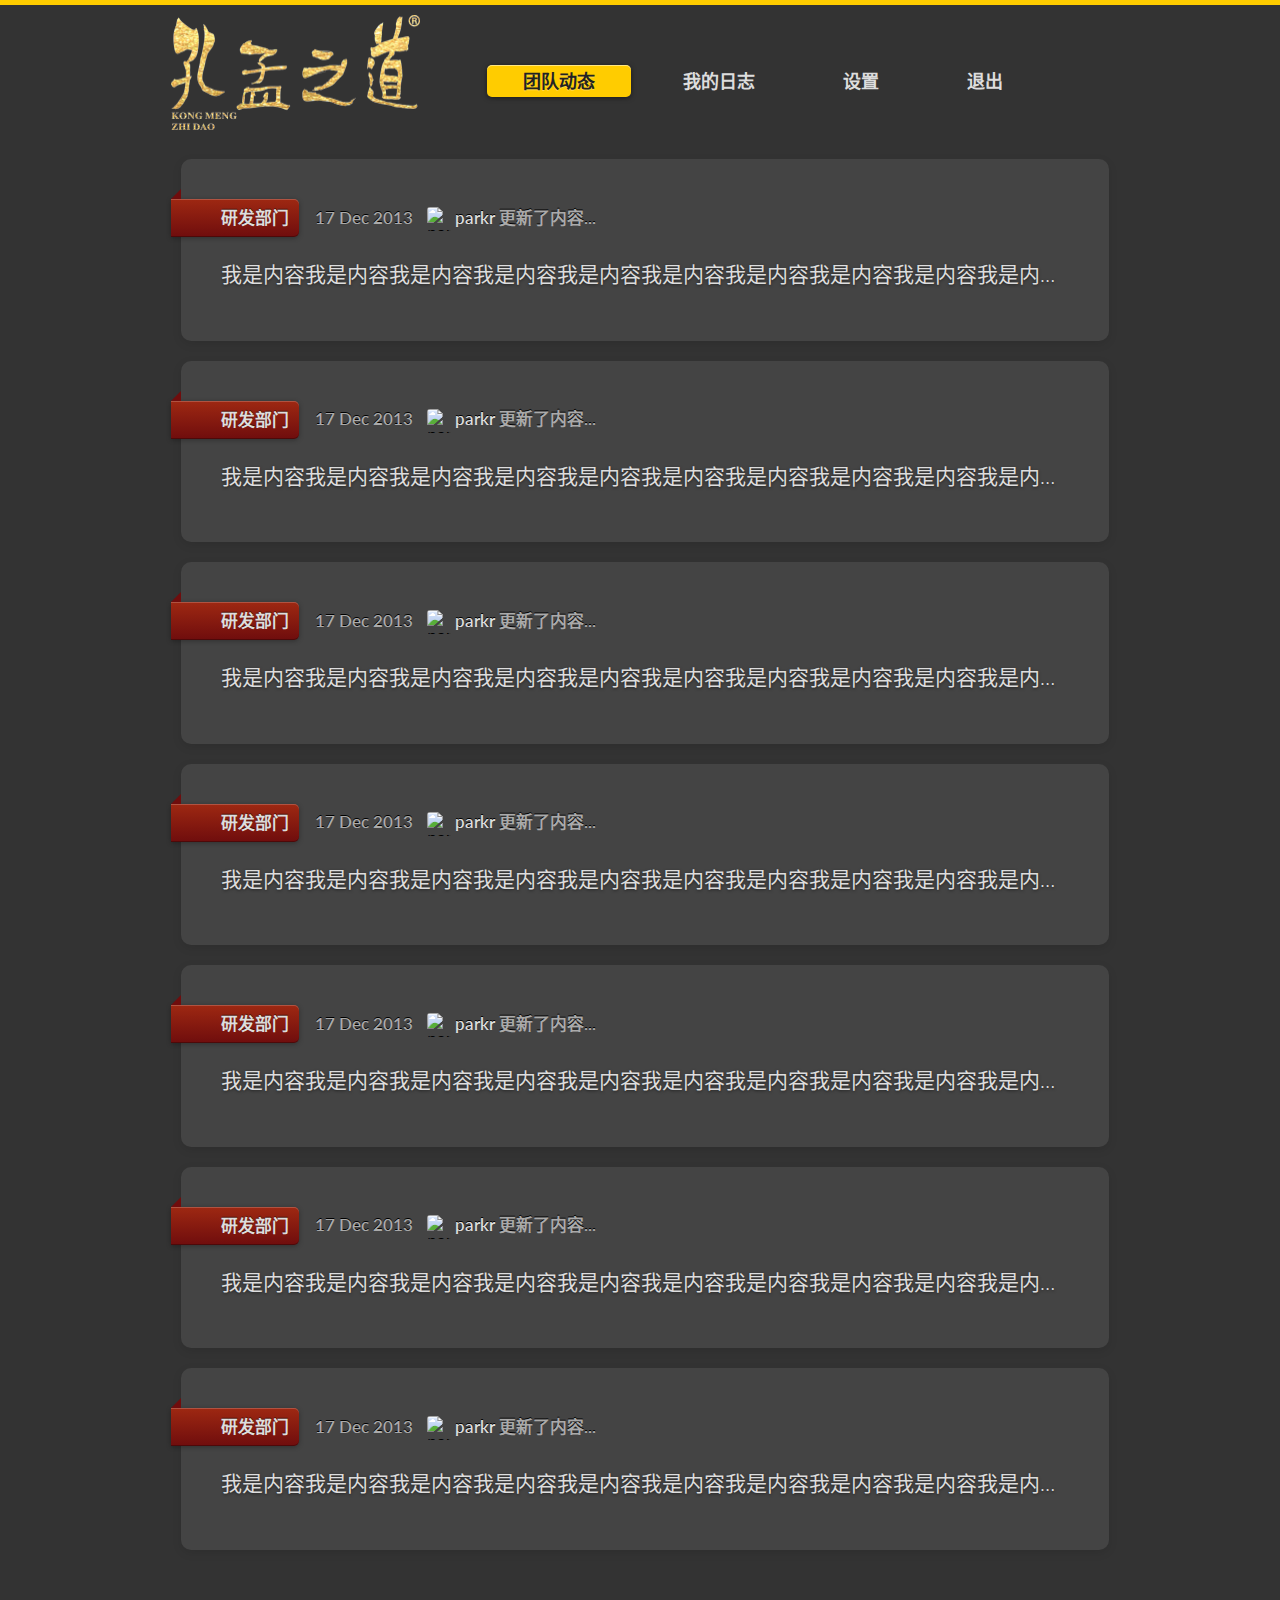
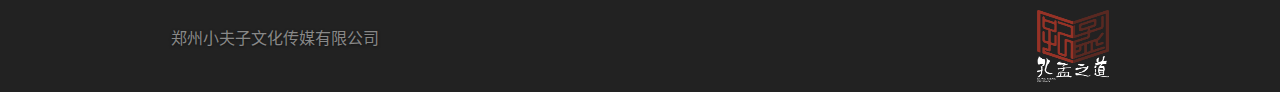
==== commit b4f068d1: "logo上传" ====
--- a/index.html
+++ b/index.html
@@ -37,9 +37,18 @@
 
     </nav>
     <div class="grid">
+        <div class="unit one-third center-on-mobiles">
+            <h1>
+                <a href="/">
+                    <span class="sr-only">孔孟之道</span>
+                    <img src="img/ccg.png" width="249" height="115" alt="Jekyll Logo">
+                </a>
+            </h1>
+        </div>
         <nav class="main-nav unit two-thirds hide-on-mobiles">
+
             <ul>
-                
+
                 <li class="current">
                     <a href="index.html">团队动态</a>
                 </li>
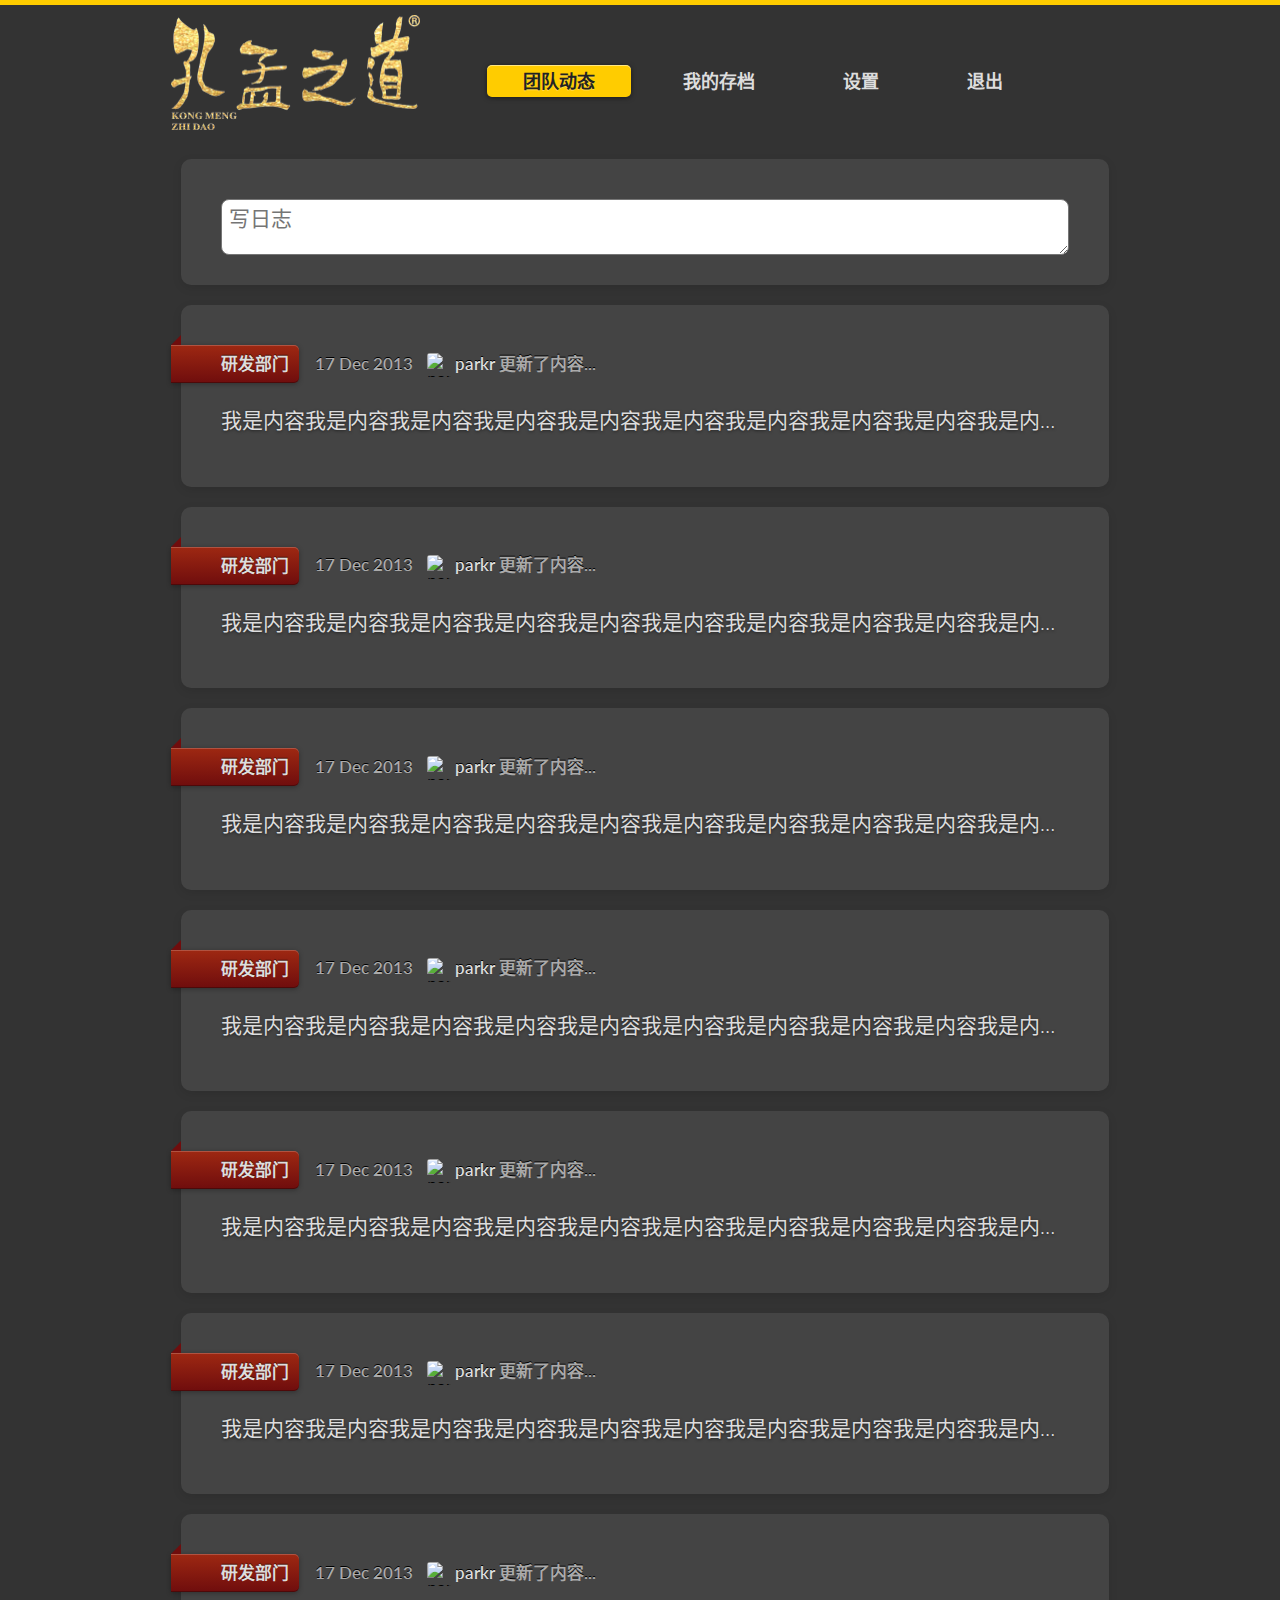
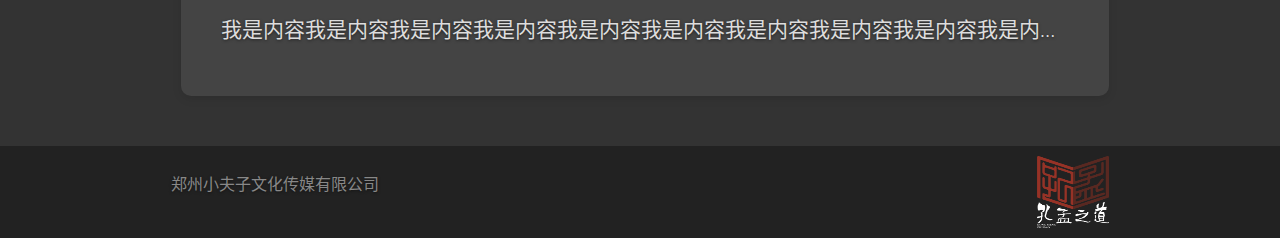
==== commit 573baa05: "修改结束" ====
--- a/index.html
+++ b/index.html
@@ -25,7 +25,7 @@
                 <a href="index.html">团队动态</a>
             </li>
             <li class="">
-                <a href="index1.html">我的日志 </a>
+                <a href="index1.html">我的存档 </a>
             </li>
             <li class="">
                 <a href="index3.html">设置</a>
@@ -53,7 +53,7 @@
                     <a href="index.html">团队动态</a>
                 </li>
                 <li class="">
-                    <a href="index1.html">我的日志</a>
+                    <a href="index1.html">我的存档</a>
                 </li>
                 <li class="">
                     <a href="index3.html">设置</a>
@@ -69,6 +69,18 @@
 <section class="news">
     <div class="grid">
         <div class="unit four-fifths">
+            <article>
+                <a href="write.html"><textarea name="output"  style="width:100%;height:100%;border-radius: 8px;" placeholder=" 写日志"></textarea></a>
+
+            </article>
+        </div>
+        <div class="clear"></div>
+    </div>
+
+</section>
+<section class="news">
+    <div class="grid">
+        <div class="unit four-fifths">
 
             <article>
                  <span class="post-category">
